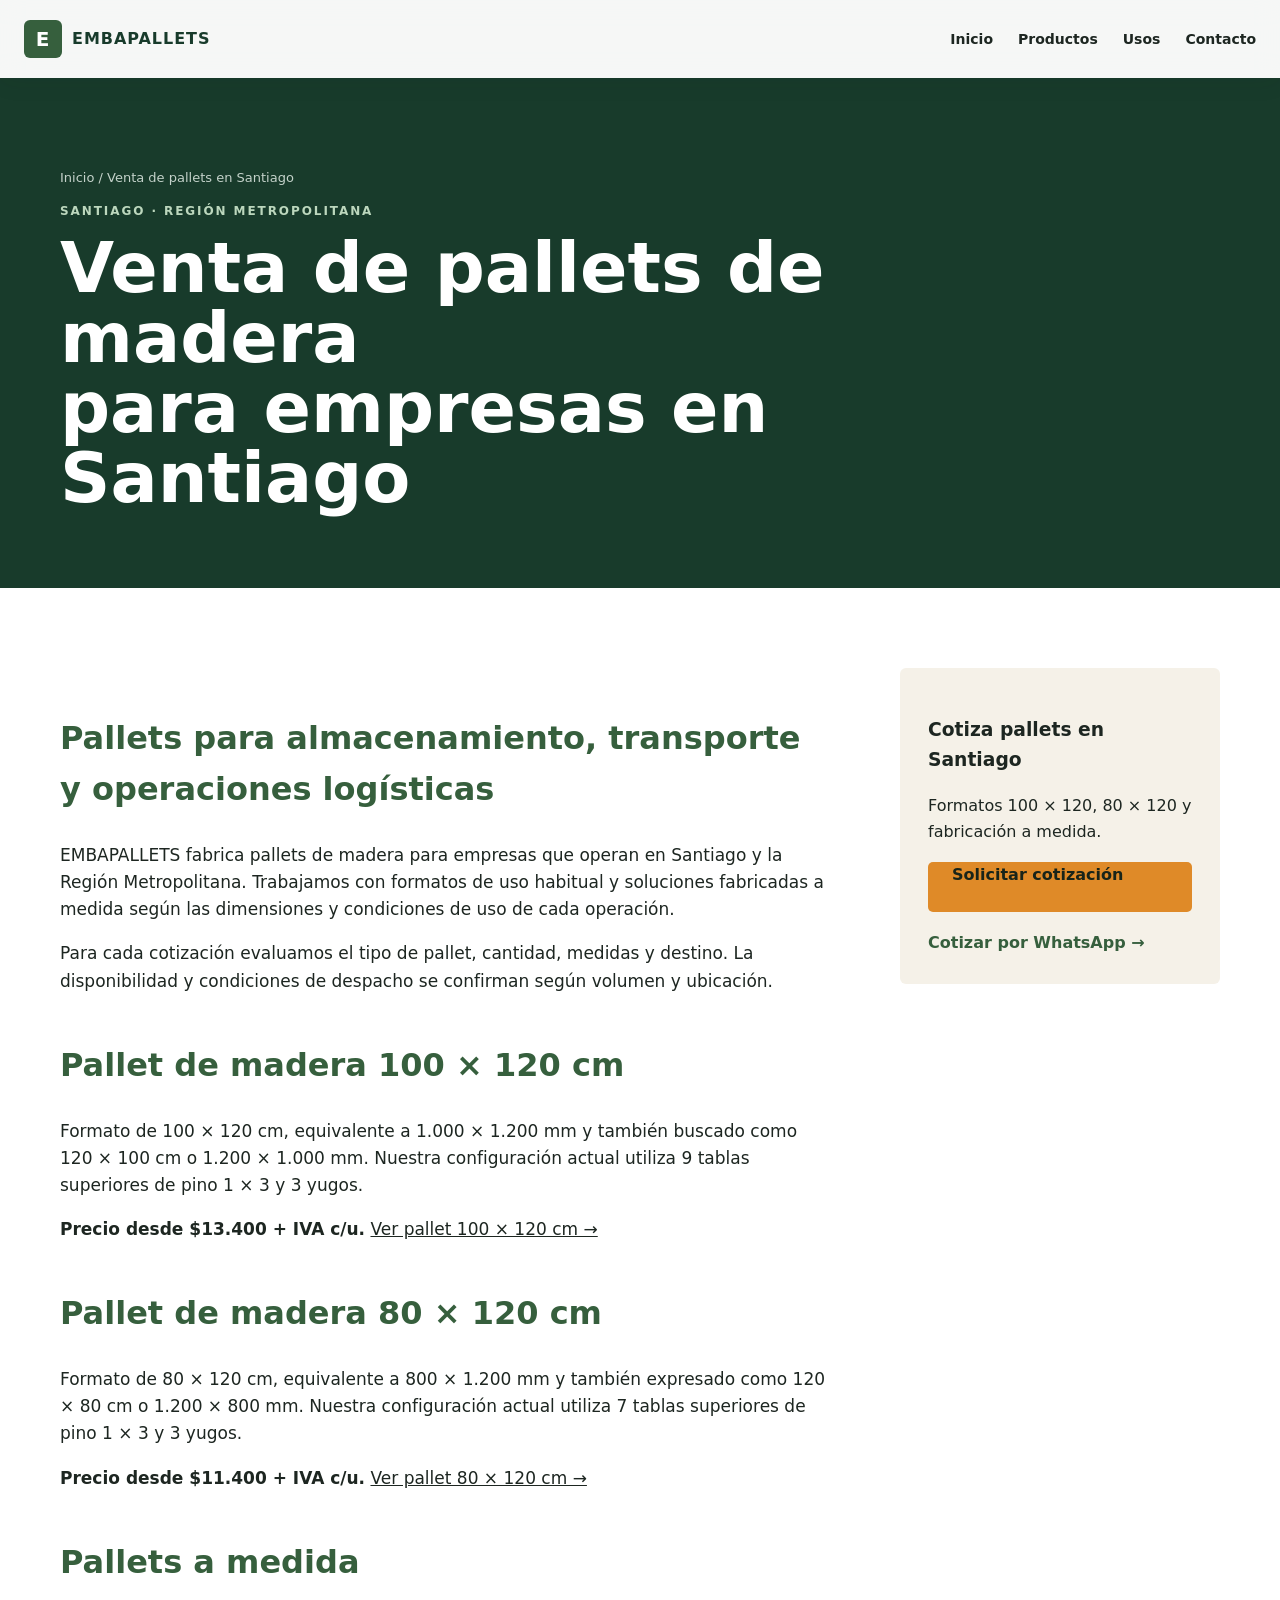
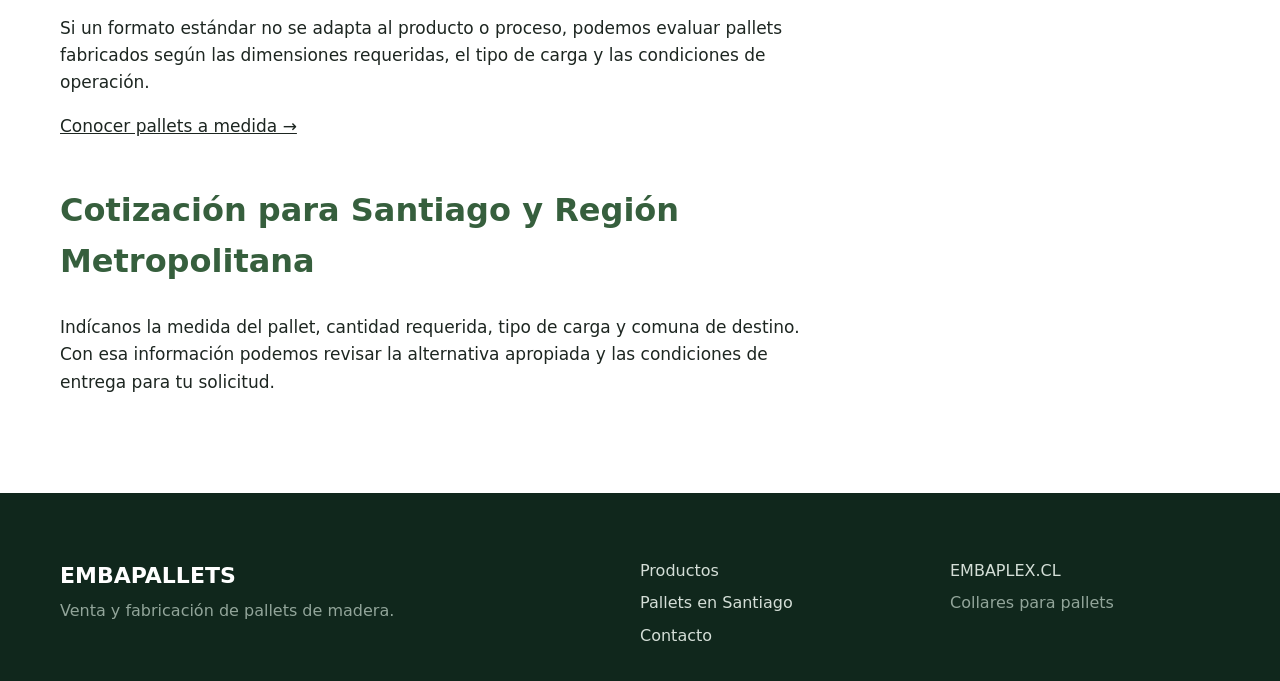
==== venta-pallets-santiago.html @ 3c360624 "SEO: add Santiago pallet sales landing page" ====
<!doctype html>
<html lang="es">
<head>
  <meta charset="utf-8">
  <meta name="viewport" content="width=device-width,initial-scale=1">
  <title>Venta de Pallets en Santiago | Pallets de Madera | EMBAPALLETS</title>
  <link rel="canonical" href="https://embapallets.cl/venta-pallets-santiago.html">
  <meta name="description" content="Cotiza pallets de madera para empresas en Santiago y Región Metropolitana. Formatos 100x120, 80x120 y pallets a medida. Consulta despacho según cantidad y destino.">
  <link rel="stylesheet" href="css/styles.css">
  <script type="application/ld+json">
{
  "@context": "https://schema.org",
  "@type": "Service",
  "name": "Venta y fabricación de pallets de madera en Santiago",
  "serviceType": "Venta y fabricación de pallets de madera para empresas",
  "url": "https://embapallets.cl/venta-pallets-santiago.html",
  "provider": {
    "@type": "Organization",
    "name": "EMBAPALLETS",
    "url": "https://embapallets.cl/"
  },
  "areaServed": {
    "@type": "AdministrativeArea",
    "name": "Región Metropolitana de Santiago, Chile"
  }
}
  </script>
</head>
<body>
  <header class="site-header">
    <a class="brand" href="index.html"><span class="brand-mark">E</span><span>EMBAPALLETS</span></a>
    <nav class="main-nav">
      <a href="index.html">Inicio</a>
      <a href="index.html#productos">Productos</a>
      <a href="index.html#usos">Usos</a>
      <a href="index.html#contacto">Contacto</a>
    </nav>
  </header>

  <main>
    <section class="inner-hero">
      <div class="wrap">
        <p class="breadcrumb">Inicio / Venta de pallets en Santiago</p>
        <p class="eyebrow light">SANTIAGO · REGIÓN METROPOLITANA</p>
        <h1>Venta de pallets de madera<br>para empresas en Santiago</h1>
      </div>
    </section>

    <div class="wrap content-layout">
      <article class="prose">
        <h2>Pallets para almacenamiento, transporte y operaciones logísticas</h2>
        <p>EMBAPALLETS fabrica pallets de madera para empresas que operan en Santiago y la Región Metropolitana. Trabajamos con formatos de uso habitual y soluciones fabricadas a medida según las dimensiones y condiciones de uso de cada operación.</p>
        <p>Para cada cotización evaluamos el tipo de pallet, cantidad, medidas y destino. La disponibilidad y condiciones de despacho se confirman según volumen y ubicación.</p>

        <h2>Pallet de madera 100 × 120 cm</h2>
        <p>Formato de 100 × 120 cm, equivalente a 1.000 × 1.200 mm y también buscado como 120 × 100 cm o 1.200 × 1.000 mm. Nuestra configuración actual utiliza 9 tablas superiores de pino 1 × 3 y 3 yugos.</p>
        <p><strong>Precio desde $13.400 + IVA c/u.</strong> <a href="productos/pallet-estandar-100x120.html">Ver pallet 100 × 120 cm →</a></p>

        <h2>Pallet de madera 80 × 120 cm</h2>
        <p>Formato de 80 × 120 cm, equivalente a 800 × 1.200 mm y también expresado como 120 × 80 cm o 1.200 × 800 mm. Nuestra configuración actual utiliza 7 tablas superiores de pino 1 × 3 y 3 yugos.</p>
        <p><strong>Precio desde $11.400 + IVA c/u.</strong> <a href="productos/pallet-europeo-80x120.html">Ver pallet 80 × 120 cm →</a></p>

        <h2>Pallets a medida</h2>
        <p>Si un formato estándar no se adapta al producto o proceso, podemos evaluar pallets fabricados según las dimensiones requeridas, el tipo de carga y las condiciones de operación.</p>
        <p><a href="productos/pallets-a-medida.html">Conocer pallets a medida →</a></p>

        <h2>Cotización para Santiago y Región Metropolitana</h2>
        <p>Indícanos la medida del pallet, cantidad requerida, tipo de carga y comuna de destino. Con esa información podemos revisar la alternativa apropiada y las condiciones de entrega para tu solicitud.</p>
      </article>

      <aside class="side-card">
        <h3>Cotiza pallets en Santiago</h3>
        <p>Formatos 100 × 120, 80 × 120 y fabricación a medida.</p>
        <a class="button primary" href="index.html#contacto">Solicitar cotización</a>
        <a class="text-link" href="https://wa.me/56942009515?text=Hola%2C%20quiero%20cotizar%20pallets%20para%20Santiago.%20Necesito%20indicar%20medida%2C%20cantidad%20y%20comuna." target="_blank" rel="noopener">Cotizar por WhatsApp →</a>
      </aside>
    </div>
  </main>

  <footer>
    <div class="wrap footer-grid">
      <div><strong>EMBAPALLETS</strong><p>Venta y fabricación de pallets de madera.</p></div>
      <div><a href="index.html#productos">Productos</a><a href="venta-pallets-santiago.html">Pallets en Santiago</a><a href="index.html#contacto">Contacto</a></div>
      <div><a href="https://embaplex.cl/" target="_blank" rel="noopener">EMBAPLEX.CL</a><p>Collares para pallets</p></div>
    </div>
  </footer>
  <script src="js/app.js"></script>
</body>
</html>
---- css/styles.css ----
:root{--green:#365f3d;--green-dark:#183b2b;--green-soft:#e8efe6;--orange:#df8a28;--wood:#b78351;--cream:#f5f1e8;--ink:#1d2621;--muted:#647169;--white:#fff;--shadow:0 20px 55px rgba(24,59,43,.12)}
*{box-sizing:border-box}html{scroll-behavior:smooth;scroll-padding-top:82px}body{margin:0;color:var(--ink);font-family:Inter,ui-sans-serif,system-ui,-apple-system,"Segoe UI",sans-serif;background:#fff;line-height:1.6}a{color:inherit}.wrap{width:min(1160px,calc(100% - 40px));margin:auto}.site-header{height:78px;position:fixed;z-index:50;inset:0 0 auto;display:flex;align-items:center;padding:0 max(24px,calc((100vw - 1280px)/2));gap:28px;background:rgba(255,255,255,.96);box-shadow:0 4px 22px rgba(18,41,29,.08);backdrop-filter:blur(14px)}.brand{display:flex;align-items:center;gap:10px;text-decoration:none;color:var(--green-dark);font-weight:900;letter-spacing:.06em}.brand-mark{display:grid;place-items:center;width:38px;height:38px;border-radius:6px;background:var(--green);color:white;font-size:20px}.main-nav{display:flex;gap:25px}.main-nav a,.header-contact a{text-decoration:none;font-size:14px;font-weight:700}.main-nav a:hover,.header-contact a:hover{color:var(--orange)}.header-contact{margin-left:auto;display:flex;align-items:center;gap:10px;color:var(--green);font-size:13px}.menu-toggle{display:none;border:0;background:none;font-size:25px}.hero{position:relative;min-height:760px;padding-top:78px;display:flex;align-items:center;overflow:hidden;background:var(--green-dark)}.hero-image{position:absolute;inset:78px 0 0;width:100%;height:calc(100% - 78px);object-fit:cover}.hero-overlay{position:absolute;inset:78px 0 0;background:linear-gradient(90deg,rgba(16,42,29,.94) 0%,rgba(16,42,29,.79) 48%,rgba(16,42,29,.22) 100%)}.hero-content{position:relative;color:white;padding-top:55px;padding-bottom:55px}.eyebrow{margin:0 0 12px;color:var(--green);font-size:12px;font-weight:900;letter-spacing:.16em}.eyebrow.light{color:#bcd7bd}.hero h1{max-width:820px;margin:0;font-size:clamp(44px,6.5vw,88px);line-height:.96;letter-spacing:-.045em}.hero h1 span{color:#e6bf72;font-weight:550}.hero-lead{max-width:650px;margin:28px 0 12px;font-size:clamp(18px,2vw,23px);line-height:1.45}.delivery{font-size:17px}.delivery strong{color:#f2c36e}.hero-actions{display:flex;gap:12px;margin:30px 0}.button{display:inline-flex;justify-content:center;align-items:center;min-height:50px;padding:0 24px;border:0;border-radius:5px;text-decoration:none;font-weight:850;cursor:pointer}.button.primary{background:var(--orange);color:#182419}.button.primary:hover{background:#f0a144}.button.secondary{border:1px solid rgba(255,255,255,.65);color:white;background:rgba(255,255,255,.05)}.embaplex-note{max-width:680px;padding:17px 20px;border-left:4px solid var(--orange);background:rgba(255,255,255,.09)}.embaplex-note a{color:#f3ca7c;font-weight:800}.trust-strip{display:grid;grid-template-columns:repeat(4,1fr);background:var(--cream);border-bottom:1px solid #e6dfd1;padding:22px max(24px,calc((100vw - 1160px)/2))}.trust-strip div{padding:2px 26px;border-right:1px solid #ddd4c5}.trust-strip div:last-child{border:0}.trust-strip strong,.trust-strip span{display:block}.trust-strip strong{color:var(--green);font-size:17px}.trust-strip span{font-size:13px;color:var(--muted)}.section{padding:110px 0}.section-heading{max-width:720px;margin-bottom:70px}.section-heading h2,.uses h2,.contact h2{margin:0 0 16px;font-size:clamp(34px,4.5vw,58px);line-height:1.05;letter-spacing:-.035em}.section-heading>p:last-child{color:var(--muted);font-size:18px}.product-row{display:grid;grid-template-columns:1.04fr .96fr;align-items:center;gap:72px;margin:0 0 110px}.product-row.reverse .product-image{order:2}.product-row.reverse .product-copy{order:1}.product-image{position:relative;min-height:430px;overflow:hidden;border-radius:8px;background:var(--green-soft);box-shadow:var(--shadow)}.product-image img{width:100%;height:100%;position:absolute;inset:0;object-fit:cover}.product-copy{position:relative}.product-number{position:absolute;right:0;top:-55px;color:#e5e9e4;font-size:94px;font-weight:900;line-height:1}.product-copy h3{position:relative;margin:0 0 18px;font-size:clamp(30px,3.8vw,48px);line-height:1.08}.product-copy p{color:var(--muted);font-size:17px}.product-copy ul{padding-left:20px;margin:25px 0}.product-copy li{margin:7px 0}.inline-actions{display:flex;align-items:center;gap:20px;margin-top:28px}.text-link{color:var(--green);font-weight:850;text-decoration:none}.mini-button{padding:9px 17px;border:1px solid var(--green);border-radius:4px;color:var(--green);font-weight:800;text-decoration:none}.uses{padding:105px 0;background:var(--green-dark);color:white}.uses-grid{display:grid;grid-template-columns:.8fr 1.2fr;gap:80px}.uses-grid>div:first-child>p:last-child{color:#c6d2cb;font-size:18px}.use-cards{display:grid;grid-template-columns:1fr 1fr;gap:16px}.use-cards article{padding:28px;border:1px solid rgba(255,255,255,.16);background:rgba(255,255,255,.06);border-radius:6px}.use-cards span{color:var(--orange);font-weight:900}.use-cards h3{margin:10px 0 6px}.use-cards p{margin:0;color:#c6d2cb;font-size:14px}.split-heading{max-width:none;display:grid;grid-template-columns:1fr .8fr;align-items:end;gap:60px}.article-grid{display:grid;grid-template-columns:repeat(3,1fr);gap:20px}.article-card{min-height:310px;padding:32px;display:flex;flex-direction:column;border:1px solid #dce3dc;border-radius:6px;text-decoration:none;transition:.2s}.article-card:hover{transform:translateY(-5px);box-shadow:var(--shadow);border-color:transparent}.article-card span{color:var(--orange);font-size:12px;font-weight:900;text-transform:uppercase;letter-spacing:.1em}.article-card h3{font-size:26px;line-height:1.15}.article-card p{color:var(--muted)}.article-card b{margin-top:auto;color:var(--green)}.contact{padding:105px 0;background:#234c36;color:white}.contact-grid{display:grid;grid-template-columns:.75fr 1.25fr;gap:80px}.pending-contact{margin-top:30px;padding:16px;background:rgba(255,255,255,.08);font-size:14px}.contact-form{display:grid;grid-template-columns:1fr 1fr;gap:17px}.contact-form label{font-size:13px;font-weight:800}.contact-form input,.contact-form select,.contact-form textarea{display:block;width:100%;margin-top:7px;border:1px solid rgba(255,255,255,.2);border-radius:4px;background:white;padding:13px;font:inherit;color:var(--ink)}.contact-form .full{grid-column:1/-1}.form-note{margin:0;color:#bfd0c5;font-size:12px}footer{padding:65px 0 25px;background:#10271c;color:#d4ded7}.footer-grid{display:grid;grid-template-columns:2fr 1fr 1fr;gap:40px}.footer-grid strong{font-size:22px;color:white}.footer-grid a{display:block;margin-bottom:7px;text-decoration:none}.footer-grid p{margin:5px 0;color:#92a59a}.copyright{width:min(1160px,calc(100% - 40px));margin:55px auto 0;padding-top:20px;border-top:1px solid rgba(255,255,255,.1);font-size:12px;color:#8fa095}.inner-hero{padding:155px 0 75px;background:var(--green-dark);color:white}.inner-hero h1{max-width:880px;margin:0;font-size:clamp(38px,6vw,70px);line-height:1}.breadcrumb{color:#c4d2ca;font-size:13px}.content-layout{display:grid;grid-template-columns:1fr 320px;gap:70px;padding:80px 0}.prose{font-size:17px}.prose h2{margin-top:45px;color:var(--green);font-size:32px}.prose li{margin:8px 0}.side-card{position:sticky;top:105px;height:max-content;padding:28px;background:var(--cream);border-radius:6px}.side-card a{display:block;margin-top:18px}.spec-table{width:100%;border-collapse:collapse}.spec-table td{padding:13px;border-bottom:1px solid #dfe4df}.spec-table td:first-child{font-weight:800;color:var(--green)}
@media(max-width:900px){.site-header{height:68px;padding:0 20px}.menu-toggle{display:block;margin-left:auto}.main-nav{display:none;position:absolute;top:68px;left:0;right:0;flex-direction:column;padding:20px;background:white;box-shadow:0 12px 22px rgba(0,0,0,.1)}.main-nav.open{display:flex}.header-contact{display:none}.hero{padding-top:68px;min-height:760px}.hero-image,.hero-overlay{inset:68px 0 0;height:calc(100% - 68px)}.hero-overlay{background:linear-gradient(90deg,rgba(16,42,29,.94),rgba(16,42,29,.68))}.trust-strip{grid-template-columns:1fr 1fr}.trust-strip div:nth-child(2){border-right:0}.product-row,.uses-grid,.contact-grid,.content-layout{grid-template-columns:1fr;gap:40px}.product-row.reverse .product-image,.product-row.reverse .product-copy{order:initial}.product-image{min-height:350px}.split-heading{grid-template-columns:1fr;gap:10px}.article-grid{grid-template-columns:1fr}.section{padding:75px 0}.product-row{margin-bottom:75px}.footer-grid{grid-template-columns:1fr 1fr}.side-card{position:static}}
@media(max-width:560px){.wrap{width:min(100% - 28px,1160px)}.brand{font-size:14px}.hero h1{font-size:43px}.hero-actions{flex-direction:column;align-items:stretch}.trust-strip{grid-template-columns:1fr}.trust-strip div{border-right:0;border-bottom:1px solid #ddd4c5;padding:12px}.use-cards,.contact-form{grid-template-columns:1fr}.contact-form .full{grid-column:auto}.product-image{min-height:270px}.footer-grid{grid-template-columns:1fr}}

/* EMBAPLEX: imagen de producto 04 y logo asociado en el hero */
.hero{height:760px;min-height:760px;max-height:760px}
.hero-image{height:682px;max-height:682px}
.embaplex-note{display:flex;align-items:center;gap:16px;padding:12px 20px 12px 12px}
.embaplex-note p{margin:0}
.embaplex-logo{position:relative;display:block;flex:0 0 110px;width:110px;max-width:110px;height:54px;max-height:54px;overflow:hidden;border-radius:4px;background:#fff}
.embaplex-logo img{display:block;width:100%;height:100%;object-fit:contain;object-position:center}
.product-image-collares{height:430px!important;min-height:430px!important;background:#fff}
.product-image-collares img{position:absolute!important;inset:0!important;width:100%!important;height:100%!important;display:block!important;object-fit:contain!important;object-position:center center!important;padding:10px}
@media(max-width:900px){.product-image-collares{height:350px!important;min-height:350px!important}}
@media(max-width:560px){.product-image-collares{height:270px!important;min-height:270px!important}}
.product-image-cad{height:430px!important;min-height:430px!important;background:#fff}
.product-image-cad img{position:absolute!important;inset:0!important;width:100%!important;height:100%!important;display:block!important;object-fit:contain!important;object-position:center center!important;padding:12px}
@media(max-width:900px){.product-image-cad{height:350px!important;min-height:350px!important}}
@media(max-width:560px){.product-image-cad{height:270px!important;min-height:270px!important}}
@media(max-width:900px){.hero{height:auto;min-height:760px;max-height:none}.hero-image{height:calc(100% - 68px);max-height:none}}
@media(max-width:560px){.embaplex-note{align-items:center;gap:10px;padding-right:12px}.embaplex-logo{flex-basis:90px;width:90px;max-width:90px;height:46px;max-height:46px}.embaplex-logo img{width:128px;left:-20px;top:-12px}.embaplex-note p{font-size:13px;line-height:1.4}}
/* Encabezado y precios por volumen */
.brand-name{font-size:16px}
.main-nav{margin-left:auto}
.header-contact{margin-left:0}
.price-item{margin:24px 0 0;border:1px solid #cbd8cc;border-radius:6px;background:#f8faf7;overflow:hidden}
.price-item summary{position:relative;display:flex;align-items:center;justify-content:space-between;gap:18px;padding:15px 18px;color:var(--green-dark);font-size:15px;font-weight:850;cursor:pointer;list-style:none}
.price-item summary::-webkit-details-marker{display:none}
.price-symbol{position:relative;flex:0 0 22px;width:22px;height:22px}
.price-symbol::before,.price-symbol::after{content:"";position:absolute;left:4px;right:4px;top:10px;height:2px;border-radius:2px;background:var(--green)}
.price-symbol::after{transform:rotate(90deg);transition:transform .2s ease}
.price-item[open] .price-symbol::after{transform:rotate(0)}
.contact-phone-links{display:grid;gap:12px;margin-top:30px}.contact-phone-links a{display:flex;align-items:center;gap:13px;width:max-content;max-width:100%;color:#fff;font-size:17px;font-weight:800;text-decoration:none}.contact-phone-links a:hover{color:#f2c36e}.contact-phone-links svg{width:27px;height:27px;flex:0 0 27px;fill:currentColor}
.floating-whatsapp{position:fixed;right:24px;bottom:24px;z-index:90;display:grid;place-items:center;width:60px;height:60px;border:3px solid #fff;border-radius:50%;background:#25d366;color:#fff;box-shadow:0 8px 24px rgba(0,0,0,.28);transition:transform .2s ease,box-shadow .2s ease}.floating-whatsapp:hover{transform:translateY(-3px) scale(1.04);box-shadow:0 11px 28px rgba(0,0,0,.34)}.floating-whatsapp:focus-visible{outline:3px solid #f2c36e;outline-offset:3px}.floating-whatsapp svg{width:34px;height:34px;fill:currentColor}@media(max-width:560px){.floating-whatsapp{right:15px;bottom:15px;width:54px;height:54px}.floating-whatsapp svg{width:30px;height:30px}}
.price-item[open] summary{border-bottom:1px solid #dce5dc;background:#edf3eb}
.price-detail{padding:10px 18px 14px}
.price-detail>div{display:flex;justify-content:space-between;gap:20px;padding:9px 0;border-bottom:1px solid #e0e7df;font-size:14px}
.price-detail>div:last-of-type{border-bottom:0}
.price-detail strong{color:var(--green);text-align:right}
.price-detail small{display:block;margin-top:9px;color:var(--muted);line-height:1.4}
.optional-item{margin-top:10px;background:#fff}
.optional-detail{padding:7px 18px 15px}
.optional-detail ul{display:grid;grid-template-columns:1fr 1fr;gap:5px 28px;margin:7px 0 10px;padding-left:20px}
.optional-detail li{margin:0;color:var(--ink);font-size:14px}
.optional-detail small{display:block;color:var(--muted);line-height:1.4}
@media(max-width:900px){.menu-toggle{margin-left:auto}.main-nav{margin-left:0}}
@media(max-width:560px){.brand-name{font-size:14px}.price-detail>div{align-items:flex-start;flex-direction:column;gap:1px}.price-detail strong{text-align:left}.optional-detail ul{grid-template-columns:1fr}}


/* Hero fotográfico — septiembre 2026 */
.hero{
  height:auto;
  min-height:760px;
  max-height:none;
  padding-top:78px;
  background:
    radial-gradient(circle at 18% 15%,rgba(94,145,101,.22),transparent 34%),
    var(--green-dark);
}
.hero-layout{
  position:relative;
  display:grid;
  grid-template-columns:minmax(0,1.03fr) minmax(420px,.97fr);
  align-items:center;
  gap:clamp(34px,5vw,76px);
  padding-top:54px;
  padding-bottom:54px;
}
.hero-content{position:relative;color:white;padding:0}
.hero-visual{
  height:590px;
  display:grid;
  grid-template-columns:1.22fr .78fr;
  grid-template-rows:1fr 1fr;
  gap:12px;
  padding:10px;
  border:1px solid rgba(255,255,255,.16);
  border-radius:18px;
  background:rgba(255,255,255,.07);
  box-shadow:0 34px 80px rgba(0,0,0,.3);
}
.hero-photo{
  position:relative;
  min-width:0;
  min-height:0;
  margin:0;
  overflow:hidden;
  border-radius:10px;
  background:#d6c19f;
}
.hero-photo::after{
  content:"";
  position:absolute;
  inset:0;
  box-shadow:inset 0 0 0 1px rgba(255,255,255,.12);
  pointer-events:none;
}
.hero-photo-main{grid-row:1 / 3}
.hero-photo img{display:block;width:100%;height:100%;object-fit:cover}
.hero-photo-main img{object-position:46% center}
.hero-photo:nth-child(2) img{object-position:50% 47%}
.hero-photo:nth-child(3) img{object-position:52% 48%}

@media(max-width:900px){
  .hero{padding-top:68px;min-height:auto}
  .hero-layout{grid-template-columns:1fr;gap:34px;padding-top:50px;padding-bottom:40px}
  .hero-visual{height:450px;grid-template-columns:1.15fr .85fr}
}
@media(max-width:560px){
  .hero-layout{padding-top:38px;padding-bottom:28px}
  .hero-visual{
    width:calc(100% + 14px);
    height:340px;
    margin-left:-7px;
    grid-template-columns:1fr 1fr 1fr;
    grid-template-rows:1fr;
    gap:6px;
    padding:6px;
    border-radius:12px;
  }
  .hero-photo-main{grid-row:auto}
  .hero-photo{border-radius:7px}
  .hero-photo img,.hero-photo-main img{object-position:center}
}


/* Hero 3D interactivo — septiembre 2026 */
.hero-3d{height:auto;min-height:590px;display:grid;grid-template-columns:1fr 1fr;grid-template-rows:auto 1fr auto;gap:12px;padding:16px;border:1px solid rgba(255,255,255,.16);border-radius:18px;background:rgba(255,255,255,.07);box-shadow:0 34px 80px rgba(0,0,0,.3)}
.viewer-heading{grid-column:1/-1;display:flex;justify-content:space-between;align-items:end;gap:20px;padding:2px 4px 4px;color:#fff}.viewer-heading strong{font-size:18px}.viewer-heading span{font-size:12px;color:#bfd0c5}
.pallet-viewer-card{position:relative;display:flex;flex-direction:column;min-width:0;overflow:hidden;border:1px solid rgba(255,255,255,.12);border-radius:12px;background:linear-gradient(180deg,rgba(255,255,255,.08),rgba(0,0,0,.08))}
.viewer-label{display:flex;justify-content:space-between;gap:8px;align-items:center;padding:12px 13px 0;color:white}.viewer-label span{font-size:10px;font-weight:900;letter-spacing:.1em;color:#e6bf72}.viewer-label strong{font-size:14px}
.pallet-canvas{height:390px;min-height:300px;cursor:grab;touch-action:none}.pallet-canvas:active{cursor:grabbing}.pallet-canvas canvas{display:block;width:100%;height:100%}
.viewer-spec{padding:0 12px 12px;color:#c9d6ce;font-size:11px;text-align:center}
.hero-down{grid-column:1/-1;display:flex;justify-content:center;align-items:center;gap:12px;color:#fff;text-decoration:none}.hero-down small{font-size:12px;color:#d4ded7}.hero-down span{position:relative;width:26px;height:26px}.hero-down span::before,.hero-down span::after{content:"";position:absolute;left:5px;width:15px;height:15px;border-right:3px solid #e6bf72;border-bottom:3px solid #e6bf72;transform:rotate(45deg);animation:heroDown 1.5s infinite}.hero-down span::after{top:8px;animation-delay:.2s}@keyframes heroDown{0%,100%{opacity:.25;transform:translateY(-3px) rotate(45deg)}50%{opacity:1;transform:translateY(4px) rotate(45deg)}}
@media(max-width:900px){.hero-3d{min-height:560px}.pallet-canvas{height:360px}}
@media(max-width:560px){.hero-3d{grid-template-columns:1fr;grid-template-rows:auto auto auto auto;padding:10px}.viewer-heading{grid-column:auto;align-items:flex-start;flex-direction:column;gap:2px}.pallet-canvas{height:300px;min-height:260px}.hero-down{grid-column:auto;padding:4px 0 2px}.viewer-label strong{font-size:13px}}

/* Hero ancho con producto real — septiembre 2026 */
.hero-layout-wide{width:calc(100% - 32px);max-width:1900px;grid-template-columns:minmax(360px,.82fr) minmax(650px,1.38fr) minmax(300px,.72fr);gap:22px;align-items:stretch}
.hero-layout-wide .hero-content{align-self:center}
.hero-layout-wide .hero-3d{min-width:0}
.hero-real-product{display:flex;flex-direction:column;min-width:0;padding:16px;border:1px solid rgba(255,255,255,.16);border-radius:18px;background:rgba(255,255,255,.09);box-shadow:0 34px 80px rgba(0,0,0,.24);color:#fff}
.real-product-title{display:flex;flex-direction:column;gap:3px;margin-bottom:12px}.real-product-title span{font-size:10px;font-weight:900;letter-spacing:.12em;color:#e6bf72}.real-product-title strong{font-size:20px}
.real-product-photo{margin:0;overflow:hidden;border-radius:12px;background:#e8e2d6;aspect-ratio:4/3}.real-product-photo img{display:block;width:100%;height:100%;object-fit:cover}
.real-product-price{margin-top:15px;padding:17px;border-radius:12px;background:#fff;color:var(--green-dark)}.real-product-price>span{display:block;font-size:12px;font-weight:800;text-transform:uppercase;letter-spacing:.06em}.real-product-price>strong{display:block;margin:3px 0;font-size:34px;line-height:1}.real-product-price>strong small{font-size:17px}.real-product-price p{margin:7px 0 15px;font-size:12px;color:var(--muted)}.real-product-price .button{display:block;text-align:center;padding:12px 10px;font-size:13px}
@media(max-width:1050px){.hero-layout-wide{grid-template-columns:minmax(280px,.8fr) minmax(540px,1.35fr)}.hero-real-product{grid-column:1/-1;display:grid;grid-template-columns:1fr 1fr;gap:18px}.real-product-title{grid-column:1/-1}.real-product-photo{aspect-ratio:16/8}.real-product-price{margin-top:0}}
@media(max-width:900px){.hero-layout-wide{width:min(100% - 40px,1160px);grid-template-columns:1fr}.hero-real-product{grid-column:auto;grid-template-columns:1fr 1fr}}
@media(max-width:560px){.hero-layout-wide{width:min(100% - 28px,1160px)}.hero-real-product{display:flex}.real-product-photo{aspect-ratio:4/3}}

/* Ajuste hero: 3D vertical + galería real — septiembre 2026 */
.hero-layout-wide{grid-template-columns:minmax(300px,.72fr) minmax(480px,1fr) minmax(320px,.72fr)}
.hero-layout-wide .hero-content h1{font-size:clamp(48px,4.2vw,72px);line-height:.98}
.hero-layout-wide .hero-content .hero-lead{font-size:17px;line-height:1.5}
.hero-layout-wide .hero-content{max-width:520px}
.hero-layout-wide .hero-3d{grid-template-columns:1fr;grid-template-rows:auto auto auto auto;min-height:0}
.hero-layout-wide .viewer-heading,.hero-layout-wide .hero-down{grid-column:1}
.hero-layout-wide .pallet-canvas{height:245px;min-height:220px}
.hero-layout-wide .pallet-viewer-card{min-height:305px}
.real-product-gallery{display:grid;grid-template-columns:1fr;gap:12px}
.real-product-gallery .real-product-photo{aspect-ratio:16/9}
.hero-real-product{justify-content:flex-start}
@media(max-width:1050px){.hero-layout-wide{grid-template-columns:1fr}.hero-layout-wide .hero-content{max-width:none}.hero-real-product{grid-column:auto;display:flex}.real-product-gallery{grid-template-columns:1fr 1fr}}
@media(max-width:560px){.hero-layout-wide .hero-content h1{font-size:42px}.real-product-gallery{grid-template-columns:1fr}.hero-layout-wide .pallet-canvas{height:270px}}

/* Corrección definitiva: visores 3D apilados verticalmente */
.hero-layout-wide .hero-3d{display:flex;flex-direction:column;gap:12px}
.hero-layout-wide .viewer-heading{display:flex;flex:0 0 auto}
.hero-layout-wide .pallet-viewer-card{display:flex;flex-direction:column;flex:0 0 auto;width:100%;min-height:0}
.hero-layout-wide .pallet-canvas{width:100%;height:300px;min-height:300px}
.hero-layout-wide .hero-down{display:flex;flex:0 0 auto}
.hero-layout-wide .real-product-gallery{display:block}
.hero-layout-wide .real-product-gallery .real-product-photo{width:100%;aspect-ratio:4/3}
@media(max-width:1050px){.hero-layout-wide .hero-3d{display:flex;flex-direction:column}.hero-layout-wide .pallet-canvas{height:300px;min-height:300px}}

/* Refinamiento de proporciones del hero */
.hero-layout-wide{grid-template-columns:minmax(330px,.82fr) minmax(430px,.82fr) minmax(340px,.76fr);gap:18px}
.hero-layout-wide .hero-content h1{font-size:clamp(44px,3.5vw,64px)}
.hero-layout-wide .hero-content .eyebrow{font-size:10px}
.hero-layout-wide .hero-content .hero-lead{font-size:15px}
.hero-layout-wide .viewer-heading strong{font-size:16px}
.hero-layout-wide .viewer-heading span{font-size:11px}
.hero-layout-wide .viewer-label span{font-size:11px}
.hero-layout-wide .viewer-label strong{font-size:15px}
.hero-layout-wide .viewer-spec{font-size:12px}
.hero-layout-wide .pallet-canvas{height:265px;min-height:265px}
.hero-layout-wide .real-product-photo{height:285px;aspect-ratio:auto;overflow:hidden}
.hero-layout-wide .real-product-photo img{width:100%;height:100%;object-fit:cover;object-position:center top}
.hero-layout-wide .real-product-price{margin-top:12px}
@media(min-width:1051px){.hero-layout-wide .hero-real-product{max-width:none}.hero-layout-wide .real-product-gallery{height:285px;overflow:hidden}}

/* Hero: centro más angosto y dos productos reales */
.hero-layout-wide{grid-template-columns:minmax(350px,.9fr) minmax(380px,.68fr) minmax(380px,.86fr);gap:18px}
.hero-layout-wide .pallet-canvas{height:245px;min-height:245px}
.hero-layout-wide .real-product-gallery{display:flex;height:auto;overflow:visible;flex-direction:column;gap:14px}
.real-product-item{display:grid;grid-template-columns:minmax(0,1.12fr) minmax(145px,.88fr);gap:10px;align-items:stretch}
.hero-layout-wide .real-product-item .real-product-photo{height:220px;aspect-ratio:auto}
.hero-layout-wide .real-product-item .real-product-price{margin-top:0;padding:14px;display:flex;flex-direction:column;justify-content:center}
.hero-layout-wide .real-product-item .real-product-price>strong{font-size:27px}
.hero-layout-wide .real-product-item .real-product-price .button{margin-top:auto}
@media(max-width:1200px) and (min-width:1051px){.hero-layout-wide{grid-template-columns:minmax(320px,.85fr) minmax(360px,.7fr) minmax(330px,.8fr)}.real-product-item{grid-template-columns:1fr}.hero-layout-wide .real-product-item .real-product-photo{height:180px}}
@media(max-width:1050px){.real-product-item{grid-template-columns:1fr 1fr}.hero-layout-wide .real-product-item .real-product-photo{height:230px}}
@media(max-width:560px){.real-product-item{grid-template-columns:1fr}.hero-layout-wide .real-product-item .real-product-photo{height:230px}}

/* Hero desktop compacto: visible completo sin scroll */
@media(min-width:1051px){
  .hero{min-height:calc(100vh - 78px);padding-top:78px}
  .hero-layout-wide{width:calc(100% - 28px);max-width:1900px;grid-template-columns:minmax(350px,.96fr) minmax(340px,.58fr) minmax(410px,.94fr);gap:16px;padding-top:22px;padding-bottom:22px;align-items:center}
  .hero-layout-wide .hero-content h1{font-size:clamp(42px,3.25vw,60px)}
  .hero-layout-wide .hero-content .hero-lead{margin:14px 0;font-size:14px;line-height:1.4}
  .hero-layout-wide .delivery{margin:12px 0}
  .hero-layout-wide .hero-actions{margin-top:16px}
  .hero-layout-wide .embaplex-note{margin-top:14px}
  .hero-layout-wide .hero-3d{gap:8px;padding:11px}
  .hero-layout-wide .viewer-heading{padding:0 3px}
  .hero-layout-wide .pallet-canvas{height:205px;min-height:205px}
  .hero-layout-wide .viewer-label{padding:8px 10px 0}
  .hero-layout-wide .viewer-spec{padding:0 10px 7px}
  .hero-layout-wide .hero-down{display:none}
  .hero-real-product{padding:11px}
  .real-product-title{margin-bottom:8px}
  .hero-layout-wide .real-product-gallery{gap:9px}
  .real-product-item{grid-template-columns:minmax(0,1.2fr) minmax(135px,.8fr);gap:8px}
  .hero-layout-wide .real-product-item .real-product-photo{height:185px}
  .hero-layout-wide .real-product-item .real-product-price{padding:11px}
  .hero-layout-wide .real-product-item .real-product-price>strong{font-size:24px}
  .hero-layout-wide .real-product-item .real-product-price p{margin:5px 0 8px}
  .hero-layout-wide .real-product-item .real-product-price .button{padding:9px 7px;font-size:11px}
}

/* Corrección layout desktop: contenido arriba y centro realmente más angosto */
@media(min-width:1051px){
  .hero-layout-wide{
    grid-template-columns:minmax(390px,1.08fr) minmax(300px,.48fr) minmax(430px,1fr) !important;
    align-items:start !important;
    padding-top:28px !important;
  }
  .hero-layout-wide .hero-content{
    align-self:start !important;
    padding-top:58px;
    max-width:560px;
  }
  .hero-layout-wide .hero-3d{width:100%;max-width:560px;justify-self:center}
  .hero-layout-wide .pallet-canvas{height:200px;min-height:200px}
  .hero-layout-wide .hero-real-product{align-self:start}
}

/* Alinear las tres columnas por su borde superior */
@media(min-width:1051px){
  .hero-layout-wide{align-items:start !important}
  .hero-layout-wide .hero-content,
  .hero-layout-wide .hero-3d,
  .hero-layout-wide .hero-real-product{
    align-self:start !important;
    margin-top:0 !important;
  }
  .hero-layout-wide .hero-content{padding-top:0 !important}
}

/* Composición armónica desktop: tres módulos alineados visualmente */
@media(min-width:1051px){
  .hero-layout-wide{
    grid-template-columns:minmax(360px,.92fr) minmax(300px,.56fr) minmax(430px,1fr) !important;
    gap:18px !important;
    align-items:start !important;
    padding-top:42px !important;
  }
  .hero-layout-wide .hero-content,
  .hero-layout-wide .hero-3d,
  .hero-layout-wide .hero-real-product{
    align-self:start !important;
    margin-top:0 !important;
  }
  .hero-layout-wide .hero-content{
    padding-top:0 !important;
    display:flex;
    flex-direction:column;
    justify-content:flex-start;
  }
  .hero-layout-wide .hero-content .eyebrow{margin-top:0 !important;margin-bottom:14px}
  .hero-layout-wide .hero-content h1{margin-top:0 !important}
  .hero-layout-wide .hero-3d{max-width:520px}
  .hero-layout-wide .hero-real-product{margin-top:0 !important}
  .hero-layout-wide .viewer-heading,
  .hero-layout-wide .real-product-title{min-height:42px}
}

/* Diseño objetivo hero vFinal: referencia visual aprobada */
@media(min-width:1051px){
  .hero{min-height:auto !important;padding-top:78px !important}
  .hero-layout-wide{
    width:calc(100% - 48px) !important;
    max-width:1680px !important;
    margin:0 auto !important;
    grid-template-columns:minmax(390px,.92fr) minmax(400px,.96fr) minmax(470px,1.08fr) !important;
    gap:22px !important;
    align-items:start !important;
    padding:48px 0 38px !important;
  }
  .hero-layout-wide .hero-content{padding:18px 0 0 !important;max-width:520px !important}
  .hero-layout-wide .hero-content .eyebrow{margin:0 0 18px !important;font-size:11px !important;letter-spacing:.14em}
  .hero-layout-wide .hero-content h1{font-size:clamp(48px,3.75vw,68px) !important;line-height:.98 !important;letter-spacing:-.035em;margin:0 !important}
  .hero-layout-wide .hero-content .hero-lead{font-size:17px !important;line-height:1.5 !important;margin:22px 0 14px !important;max-width:500px}
  .hero-layout-wide .delivery{font-size:15px !important;margin:16px 0 !important}
  .hero-layout-wide .hero-actions{margin-top:22px !important}
  .hero-layout-wide .hero-actions .button{padding:14px 20px !important}
  .hero-layout-wide .embaplex-note{margin-top:24px !important;max-width:500px}
  .hero-layout-wide .hero-3d{width:100% !important;max-width:none !important;padding:14px !important;gap:10px !important;border-radius:18px}
  .hero-layout-wide .viewer-heading{min-height:38px !important;padding:0 2px 6px !important}
  .hero-layout-wide .viewer-heading strong{font-size:17px !important}
  .hero-layout-wide .viewer-heading span{font-size:11px !important;max-width:180px}
  .hero-layout-wide .pallet-viewer-card{border-radius:13px}
  .hero-layout-wide .viewer-label{padding:10px 12px 0 !important}
  .hero-layout-wide .viewer-label span{font-size:11px !important}
  .hero-layout-wide .viewer-label strong{font-size:16px !important}
  .hero-layout-wide .pallet-canvas{height:245px !important;min-height:245px !important}
  .hero-layout-wide .viewer-spec{font-size:13px !important;padding:0 12px 9px !important}
  .hero-layout-wide .hero-real-product{padding:14px !important;border-radius:18px}
  .hero-layout-wide .real-product-title{min-height:54px !important;margin:0 0 8px !important}
  .hero-layout-wide .real-product-title span{font-size:10px !important}
  .hero-layout-wide .real-product-title strong{font-size:22px !important;margin-top:4px}
  .hero-layout-wide .real-product-gallery{gap:12px !important}
  .hero-layout-wide .real-product-item{grid-template-columns:minmax(0,1.18fr) minmax(165px,.82fr) !important;gap:12px !important}
  .hero-layout-wide .real-product-item .real-product-photo{height:230px !important;border-radius:12px}
  .hero-layout-wide .real-product-item .real-product-price{padding:16px !important;border-radius:12px}
  .hero-layout-wide .real-product-item .real-product-price>span{font-size:11px !important}
  .hero-layout-wide .real-product-item .real-product-price>strong{font-size:29px !important;margin:8px 0 !important}
  .hero-layout-wide .real-product-item .real-product-price p{font-size:11px !important;margin:0 0 14px !important}
  .hero-layout-wide .real-product-item .real-product-price .button{padding:12px 8px !important;font-size:12px !important}
  .trust-strip{position:relative;z-index:3}
}
@media(min-width:1051px) and (max-height:850px){
  .hero-layout-wide{padding-top:28px !important;padding-bottom:24px !important}
  .hero-layout-wide .hero-content{padding-top:6px !important}
  .hero-layout-wide .hero-content h1{font-size:clamp(44px,3.4vw,60px) !important}
  .hero-layout-wide .hero-content .hero-lead{font-size:15px !important;margin:16px 0 10px !important}
  .hero-layout-wide .embaplex-note{margin-top:16px !important}
  .hero-layout-wide .pallet-canvas{height:205px !important;min-height:205px !important}
  .hero-layout-wide .real-product-item .real-product-photo{height:190px !important}
  .hero-layout-wide .real-product-title{min-height:44px !important}
}

/* Productos reales: dos filas alineadas al 3D y fotos completas */
@media(min-width:1051px){
  .hero-layout-wide .hero-real-product{display:flex !important;flex-direction:column !important}
  .hero-layout-wide .real-product-gallery{display:grid !important;grid-template-rows:1fr 1fr !important;gap:14px !important;flex:1}
  .hero-layout-wide .real-product-item{display:grid !important;grid-template-columns:minmax(0,1.45fr) minmax(155px,.55fr) !important;gap:10px !important;min-height:0}
  .hero-layout-wide .real-product-item .real-product-photo{
    height:100% !important;min-height:0 !important;
    background:#efe8dc !important;
    display:flex !important;align-items:center !important;justify-content:center !important;
  }
  .hero-layout-wide .real-product-item .real-product-photo img{
    width:100% !important;height:100% !important;
    object-fit:contain !important;object-position:center center !important;
  }
  .hero-layout-wide .real-product-item .real-product-price{height:100% !important}
}

/* Títulos de productos reales */
@media(min-width:1051px){
  .hero-layout-wide .real-product-item{grid-template-rows:auto 1fr !important}
  .hero-layout-wide .real-product-name{grid-column:1/-1;margin:0 0 2px;padding:0 2px;color:#fff;font-size:18px;line-height:1.15;font-weight:800}
  .hero-layout-wide .real-product-photo{grid-column:1;grid-row:2}
  .hero-layout-wide .real-product-price{grid-column:2;grid-row:2}
  .hero-layout-wide .real-product-title{min-height:auto !important;margin-bottom:7px !important}
}

/* Columna producto real como referencia: imagen grande + precio alineado */
@media(min-width:1051px){
  .hero-layout-wide .hero-real-product{padding:14px !important}
  .hero-layout-wide .real-product-gallery{display:grid !important;grid-template-rows:1fr 1fr !important;gap:12px !important}
  .hero-layout-wide .real-product-item{
    display:grid !important;
    grid-template-columns:minmax(0,1.35fr) minmax(170px,.65fr) !important;


    

grid-template-rows:auto minmax(0,1fr) !important;
    column-gap:10px !important;row-gap:7px !important;
  }
  .hero-layout-wide .real-product-name{
    grid-column:1/-1 !important;grid-row:1 !important;
    margin:0 !important;padding:0 2px !important;
    font-size:20px !important;line-height:1.1 !important;
  }
  .hero-layout-wide .real-product-item .real-product-photo{
    grid-column:1 !important;grid-row:2 !important;
    width:100% !important;height:205px !important;
    min-height:205px !important;margin:0 !important;
    display:block !important;overflow:hidden !important;
  }
  .hero-layout-wide .real-product-item .real-product-photo img{
    display:block !important;width:100% !important;height:100% !important;
    object-fit:cover !important;object-position:center center !important;
  }
  .hero-layout-wide .real-product-item .real-product-price{
    grid-column:2 !important;grid-row:2 !important;
    width:100% !important;height:205px !important;
    box-sizing:border-box !important;margin:0 !important;
  }
}

/* Ajuste final según referencia aprobada: separar segundo producto real */
@media(min-width:1051px){
  .hero-layout-wide .real-product-gallery{
    display:flex !important;
    flex-direction:column !important;
    gap:0 !important;
  }
  .hero-layout-wide .real-product-item{
    flex:0 0 auto !important;
  }
  .hero-layout-wide .real-product-item + .real-product-item{
    margin-top:52px !important;
  }
  .hero-layout-wide .real-product-item .real-product-photo,
  .hero-layout-wide .real-product-item .real-product-price{
    height:205px !important;
  }
}
@media(min-width:1051px) and (max-height:850px){
  .hero-layout-wide .real-product-item + .real-product-item{
    margin-top:38px !important;
  }
  .hero-layout-wide .real-product-item .real-product-photo,
  .hero-layout-wide .real-product-item .real-product-price{
    height:185px !important;
  }
}

/* Matriz 2x2: 3D y producto real comparten filas y quedan siempre alineados */
@media(min-width:1051px){
  .hero-layout-wide{
    grid-template-columns:minmax(380px,.82fr) minmax(780px,1.78fr) !important;
    gap:22px !important;
    align-items:start !important;
  }
  .hero-layout-wide .hero-content{grid-column:1 !important}
  .hero-product-matrix{
    grid-column:2 !important;
    display:grid !important;
    grid-template-columns:minmax(350px,.82fr) minmax(470px,1.18fr) !important;
    grid-template-rows:auto 1fr 1fr !important;
    gap:10px 12px !important;
    padding:14px !important;
    border:1px solid rgba(255,255,255,.22);
    border-radius:18px;
    background:rgba(255,255,255,.055);
    box-sizing:border-box;
    min-width:0;
  }
  .matrix-heading{min-height:40px;display:flex;align-items:flex-start;box-sizing:border-box}
  .matrix-heading-3d{justify-content:space-between;gap:12px}
  .matrix-heading-3d strong{font-size:17px;line-height:1.15}
  .matrix-heading-3d span{font-size:11px;line-height:1.25;text-align:right;opacity:.82;max-width:175px}
  .matrix-heading-real{align-items:center}
  .matrix-heading-real span{font-size:11px;font-weight:800;letter-spacing:.1em;color:#f3b43b}
  .matrix-cell{min-width:0;margin:0 !important;height:248px !important;box-sizing:border-box}
  .matrix-3d{display:flex !important;flex-direction:column !important;overflow:hidden}
  .matrix-3d .viewer-label{padding:10px 12px 0 !important}
  .matrix-3d .pallet-canvas{height:auto !important;min-height:0 !important;flex:1 !important}
  .matrix-3d .viewer-spec{padding:0 12px 9px !important}
  .matrix-real{
    display:flex !important;
    flex-direction:column !important;
    padding:10px !important;
    border:1px solid rgba(255,255,255,.18);
    border-radius:13px;
    background:rgba(255,255,255,.035);
    overflow:hidden;
  }
  .matrix-real .real-product-name{
    margin:0 0 8px !important;padding:0 !important;
    font-size:18px !important;line-height:1.1 !important;color:#fff
  }
  .matrix-real .real-product-body{
    display:grid !important;
    grid-template-columns:minmax(0,1.35fr) minmax(160px,.65fr) !important;
    gap:10px !important;flex:1 !important;min-height:0
  }
  .matrix-real .real-product-photo{
    width:100% !important;height:100% !important;min-height:0 !important;
    margin:0 !important;overflow:hidden !important;border-radius:10px
  }
  .matrix-real .real-product-photo img{
    width:100% !important;height:100% !important;display:block !important;
    object-fit:cover !important;object-position:center !important
  }
  .matrix-real .real-product-price{
    width:100% !important;height:100% !important;margin:0 !important;
    padding:13px !important;box-sizing:border-box !important;border-radius:10px !important
  }
  .matrix-real .real-product-price>strong{font-size:27px !important;margin:7px 0 !important}
  .matrix-real .real-product-price .button{padding:11px 7px !important;font-size:11px !important}
}
@media(min-width:1051px) and (max-height:850px){
  .hero-product-matrix{grid-template-rows:auto 1fr 1fr !important}
  .matrix-cell{height:215px !important}
  .hero-layout-wide{padding-top:28px !important;padding-bottom:24px !important}
}
@media(max-width:1050px){
  .hero-product-matrix{display:grid;gap:14px}
  .matrix-heading-real{display:none}
  .matrix-heading-3d{display:flex;justify-content:space-between;gap:12px}
  .matrix-real{padding:12px;border:1px solid rgba(255,255,255,.16);border-radius:14px;background:rgba(255,255,255,.04)}
  .real-product-body{display:grid;grid-template-columns:1fr;gap:10px}
  .real-product-photo img{width:100%;height:auto;display:block}
}

/* Ajuste final web: matriz completa visible y alineada con columna izquierda */
@media(min-width:1051px){
  .hero-layout-wide{
    align-items:start !important;
    padding-top:28px !important;
  }
  .hero-layout-wide .hero-content,
  .hero-layout-wide .hero-product-matrix{
    margin-top:0 !important;
    align-self:start !important;
  }
  .hero-product-matrix{
    grid-template-columns:minmax(330px,.78fr) minmax(540px,1.22fr) !important;
    grid-template-rows:42px 238px 238px !important;
    align-content:start !important;
  }
  .matrix-cell{height:238px !important;min-height:238px !important}
  .matrix-real{overflow:hidden !important}
  .matrix-real .real-product-body{
    grid-template-columns:minmax(0,1.55fr) minmax(170px,.55fr) !important;
    min-height:0 !important;
  }
  .matrix-real .real-product-photo{
    width:100% !important;height:100% !important;min-height:0 !important;
    overflow:hidden !important;background:#eee5d6 !important;
  }
  .matrix-real .real-product-photo img{
    width:100% !important;height:100% !important;
    object-fit:contain !important;
    object-position:center center !important;
    display:block !important;
  }
  .matrix-real .real-product-price{
    height:100% !important;min-height:0 !important;
    display:flex !important;flex-direction:column !important;
    justify-content:center !important;
  }
  .matrix-real .real-product-price .button{margin-top:auto !important}
}
@media(min-width:1051px) and (max-height:850px){
  .hero-layout-wide{padding-top:22px !important}
  .hero-product-matrix{grid-template-rows:38px 215px 215px !important}
  .matrix-cell{height:215px !important;min-height:215px !important}
}

/* Evitar corte de tarjetas de cotización dentro de la matriz 2x2 */
@media(min-width:1051px){
  .hero-product-matrix{
    grid-template-rows:42px 252px 252px !important;
  }
  .matrix-cell{
    height:252px !important;
    min-height:252px !important;
  }
  .matrix-real{
    padding:8px !important;
    overflow:visible !important;
  }
  .matrix-real .real-product-name{
    margin:0 0 5px !important;
    font-size:17px !important;
  }
  .matrix-real .real-product-body{
    grid-template-columns:minmax(0,1.62fr) minmax(145px,.48fr) !important;
    gap:8px !important;
    min-height:0 !important;
  }
  .matrix-real .real-product-photo{
    height:100% !important;
    min-height:0 !important;
  }
  .matrix-real .real-product-price{
    height:100% !important;
    min-height:0 !important;
    padding:10px !important;
    overflow:hidden !important;
    justify-content:flex-start !important;
  }
  .matrix-real .real-product-price>span{font-size:10px !important}
  .matrix-real .real-product-price>strong{
    font-size:23px !important;
    line-height:1.05 !important;
    margin:6px 0 !important;
  }
  .matrix-real .real-product-price>p{
    font-size:9px !important;
    line-height:1.25 !important;
    margin:0 0 7px !important;
  }
  .matrix-real .real-product-price .button{
    margin-top:auto !important;
    padding:9px 5px !important;
    min-height:34px !important;
    font-size:10px !important;
    line-height:1.15 !important;
  }
}
@media(min-width:1051px) and (max-height:850px){
  .hero-product-matrix{grid-template-rows:38px 225px 225px !important}
  .matrix-cell{height:225px !important;min-height:225px !important}
  .matrix-real .real-product-price>strong{font-size:21px !important}
  .matrix-real .real-product-price .button{padding:7px 4px !important;min-height:30px !important}
}

/* Corrección definitiva: el botón debe quedar dentro del cuadrante, sin recorte */
@media(min-width:1051px){
  .hero-product-matrix{
    grid-template-rows:42px 270px 270px !important;
    overflow:visible !important;
  }
  .matrix-cell{
    height:270px !important;
    min-height:270px !important;
    overflow:hidden !important;
  }
  .matrix-real{padding:8px !important}
  .matrix-real .real-product-body{
    height:220px !important;
    max-height:220px !important;
    min-height:220px !important;
    align-items:stretch !important;
  }
  .matrix-real .real-product-photo,
  .matrix-real .real-product-price{
    height:220px !important;
    max-height:220px !important;
    min-height:220px !important;
  }
  .matrix-real .real-product-price{
    box-sizing:border-box !important;
    display:flex !important;
    flex-direction:column !important;
    padding:9px !important;
  }
  .matrix-real .real-product-price .button{
    position:static !important;
    display:flex !important;
    align-items:center !important;
    justify-content:center !important;
    width:100% !important;
    box-sizing:border-box !important;
    margin-top:auto !important;
    flex:0 0 38px !important;
    min-height:38px !important;
    padding:5px !important;
  }
}
.brand-logo{display:block;width:210px;max-width:36vw;height:50px;object-fit:contain;object-position:left center}
.matrix-heading-3d,.matrix-heading-3d strong,.matrix-heading-3d span{color:#fff}
@media(max-width:560px){.brand-logo{width:170px;max-width:58vw;height:44px}}

/* Prueba reversible: pilas de pallets como fondos ambientales */
#productos > article.product-row:nth-of-type(-n+3){
  padding:44px;
  border-radius:28px;
  background-repeat:no-repeat;
  background-size:cover;
  background-position:center;
}
#productos > article.product-row:nth-of-type(1){
  background-image:linear-gradient(rgba(248,247,243,.90),rgba(248,247,243,.90)),url("../assets/images/hero-pallets-01.webp");
}
#productos > article.product-row:nth-of-type(2){
  background-image:linear-gradient(rgba(248,247,243,.90),rgba(248,247,243,.90)),url("../assets/images/hero-pallets-02.webp");
}
#productos > article.product-row:nth-of-type(3){
  background-image:linear-gradient(rgba(248,247,243,.90),rgba(248,247,243,.90)),url("../assets/images/hero-pallets-03.webp");
}
@media(max-width:700px){
  #productos > article.product-row:nth-of-type(-n+3){
    padding:24px;
    background-blend-mode:screen;
  }
}

.floating-whatsapp-wrap{position:fixed;right:max(24px,env(safe-area-inset-right));bottom:max(24px,env(safe-area-inset-bottom));z-index:90;display:flex;align-items:flex-end;gap:12px;max-width:calc(100vw - 36px)}
.floating-whatsapp-wrap .floating-whatsapp{position:static;flex:0 0 60px}
.floating-whatsapp-prompt{position:relative;max-width:245px;padding:13px 34px 13px 15px;border:1px solid #dce5dc;border-radius:14px;background:#fff;color:var(--ink);font-size:14px;font-weight:700;line-height:1.4;box-shadow:0 8px 24px rgba(0,0,0,.18)}
.floating-whatsapp-prompt[hidden]{display:none}
.floating-whatsapp-close{position:absolute;top:3px;right:5px;border:0;background:transparent;color:var(--muted);font-size:23px;line-height:1;padding:4px;cursor:pointer}
@media(max-width:560px){.floating-whatsapp-wrap{right:max(15px,env(safe-area-inset-right));bottom:max(15px,env(safe-area-inset-bottom))}.floating-whatsapp-wrap .floating-whatsapp{flex-basis:54px}.floating-whatsapp-prompt{max-width:min(235px,calc(100vw - 105px));font-size:13px}}
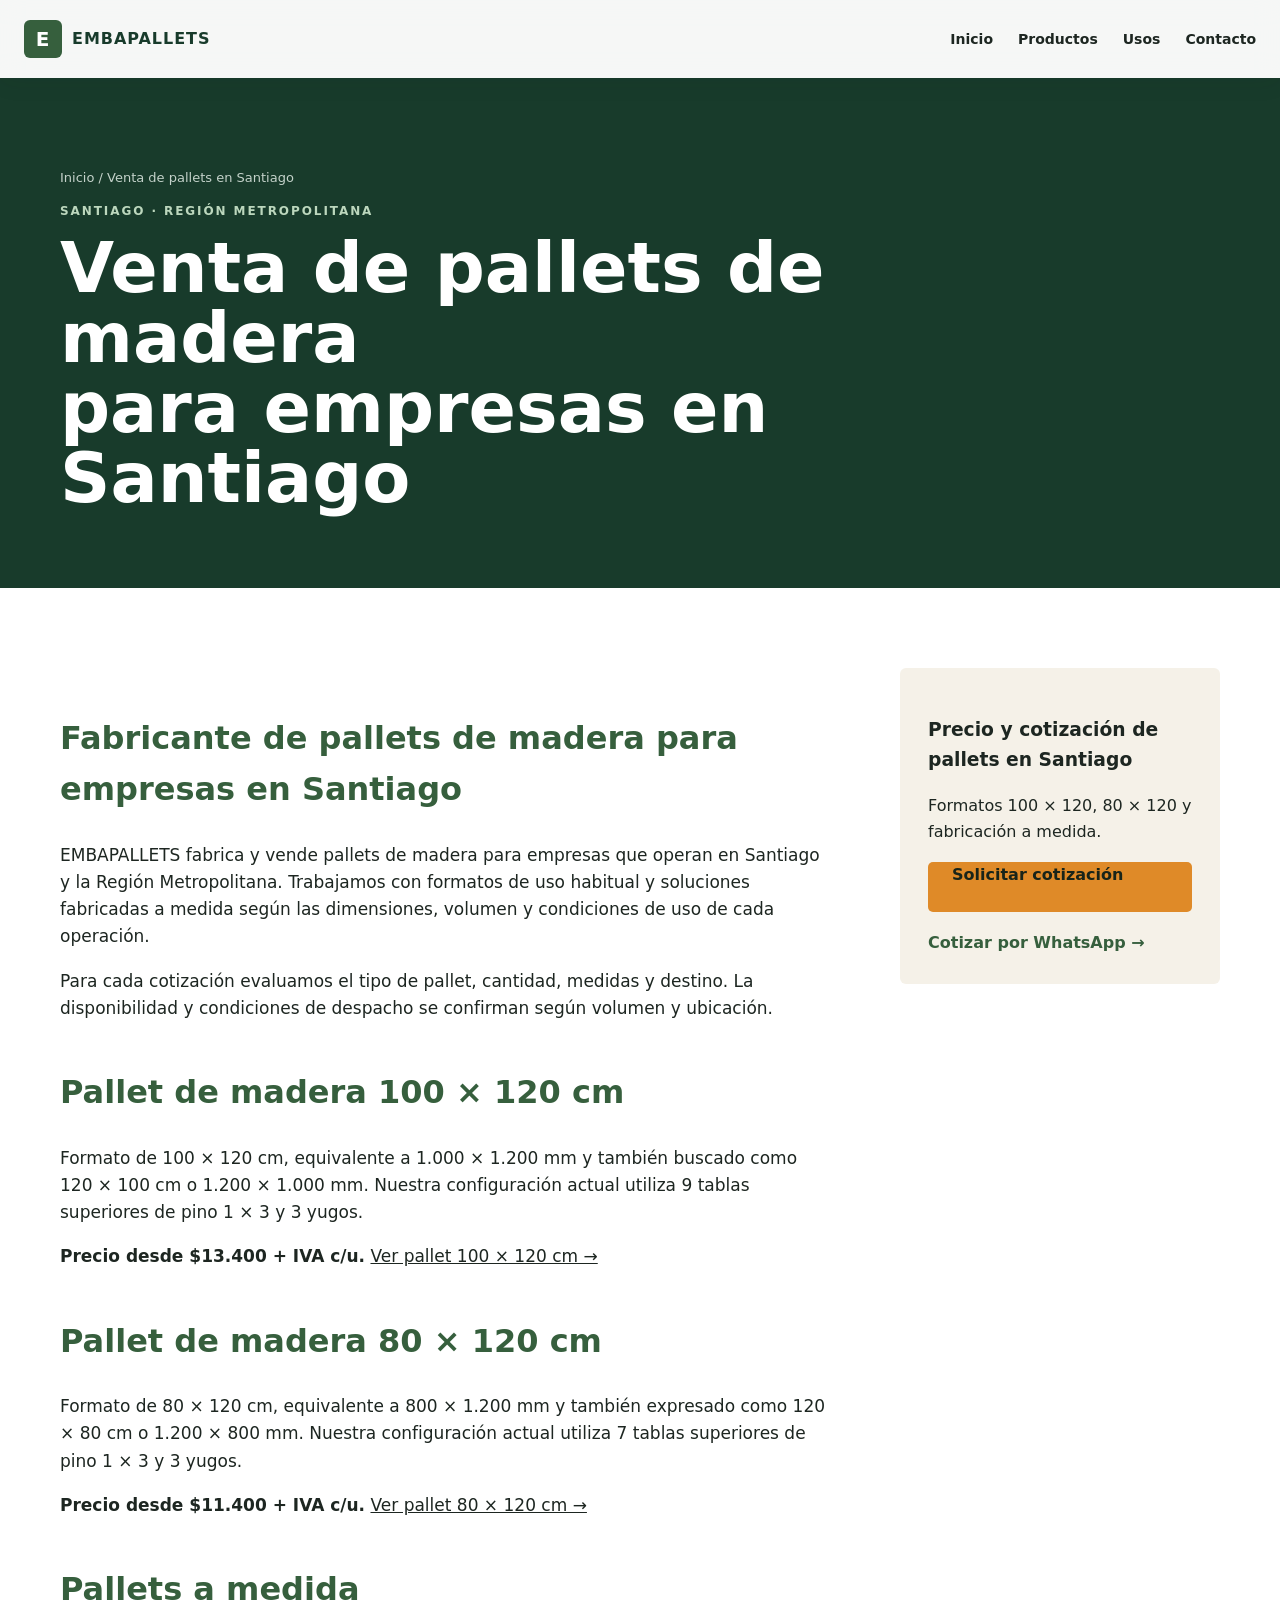
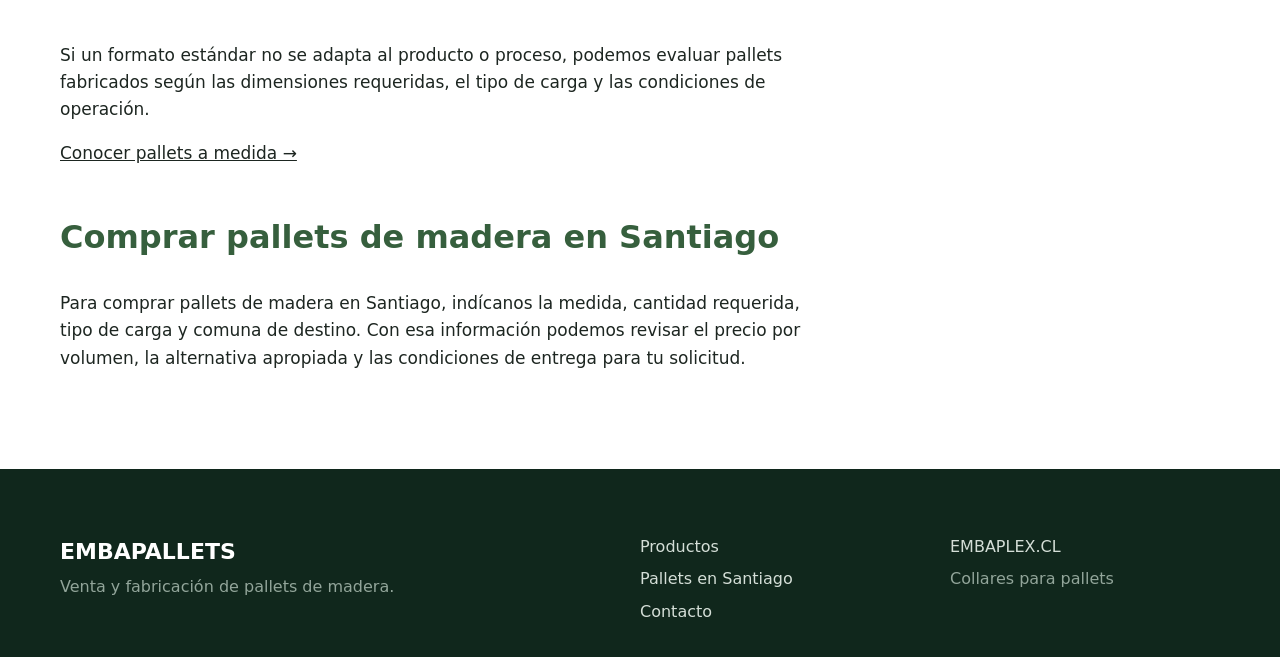
==== commit ae6094cc: "SEO: strengthen manufacturer and purchase intent in Santiago" ====
--- a/venta-pallets-santiago.html
+++ b/venta-pallets-santiago.html
@@ -3,9 +3,9 @@
 <head>
   <meta charset="utf-8">
   <meta name="viewport" content="width=device-width,initial-scale=1">
-  <title>Venta de Pallets en Santiago | Pallets de Madera | EMBAPALLETS</title>
+  <title>Fabricante y Venta de Pallets en Santiago | EMBAPALLETS</title>
   <link rel="canonical" href="https://embapallets.cl/venta-pallets-santiago.html">
-  <meta name="description" content="Cotiza pallets de madera para empresas en Santiago y Región Metropolitana. Formatos 100x120, 80x120 y pallets a medida. Consulta despacho según cantidad y destino.">
+  <meta name="description" content="Fabricación y venta de pallets de madera para empresas en Santiago y Región Metropolitana. Formatos 100x120, 80x120 y a medida. Cotiza por volumen.">
   <link rel="stylesheet" href="css/styles.css">
   <script type="application/ld+json">
 {
@@ -48,8 +48,8 @@
 
     <div class="wrap content-layout">
       <article class="prose">
-        <h2>Pallets para almacenamiento, transporte y operaciones logísticas</h2>
-        <p>EMBAPALLETS fabrica pallets de madera para empresas que operan en Santiago y la Región Metropolitana. Trabajamos con formatos de uso habitual y soluciones fabricadas a medida según las dimensiones y condiciones de uso de cada operación.</p>
+        <h2>Fabricante de pallets de madera para empresas en Santiago</h2>
+        <p>EMBAPALLETS fabrica y vende pallets de madera para empresas que operan en Santiago y la Región Metropolitana. Trabajamos con formatos de uso habitual y soluciones fabricadas a medida según las dimensiones, volumen y condiciones de uso de cada operación.</p>
         <p>Para cada cotización evaluamos el tipo de pallet, cantidad, medidas y destino. La disponibilidad y condiciones de despacho se confirman según volumen y ubicación.</p>
 
         <h2>Pallet de madera 100 × 120 cm</h2>
@@ -64,12 +64,12 @@
         <p>Si un formato estándar no se adapta al producto o proceso, podemos evaluar pallets fabricados según las dimensiones requeridas, el tipo de carga y las condiciones de operación.</p>
         <p><a href="productos/pallets-a-medida.html">Conocer pallets a medida →</a></p>
 
-        <h2>Cotización para Santiago y Región Metropolitana</h2>
-        <p>Indícanos la medida del pallet, cantidad requerida, tipo de carga y comuna de destino. Con esa información podemos revisar la alternativa apropiada y las condiciones de entrega para tu solicitud.</p>
+        <h2>Comprar pallets de madera en Santiago</h2>
+        <p>Para comprar pallets de madera en Santiago, indícanos la medida, cantidad requerida, tipo de carga y comuna de destino. Con esa información podemos revisar el precio por volumen, la alternativa apropiada y las condiciones de entrega para tu solicitud.</p>
       </article>
 
       <aside class="side-card">
-        <h3>Cotiza pallets en Santiago</h3>
+        <h3>Precio y cotización de pallets en Santiago</h3>
         <p>Formatos 100 × 120, 80 × 120 y fabricación a medida.</p>
         <a class="button primary" href="index.html#contacto">Solicitar cotización</a>
         <a class="text-link" href="https://wa.me/56942009515?text=Hola%2C%20quiero%20cotizar%20pallets%20para%20Santiago.%20Necesito%20indicar%20medida%2C%20cantidad%20y%20comuna." target="_blank" rel="noopener">Cotizar por WhatsApp →</a>
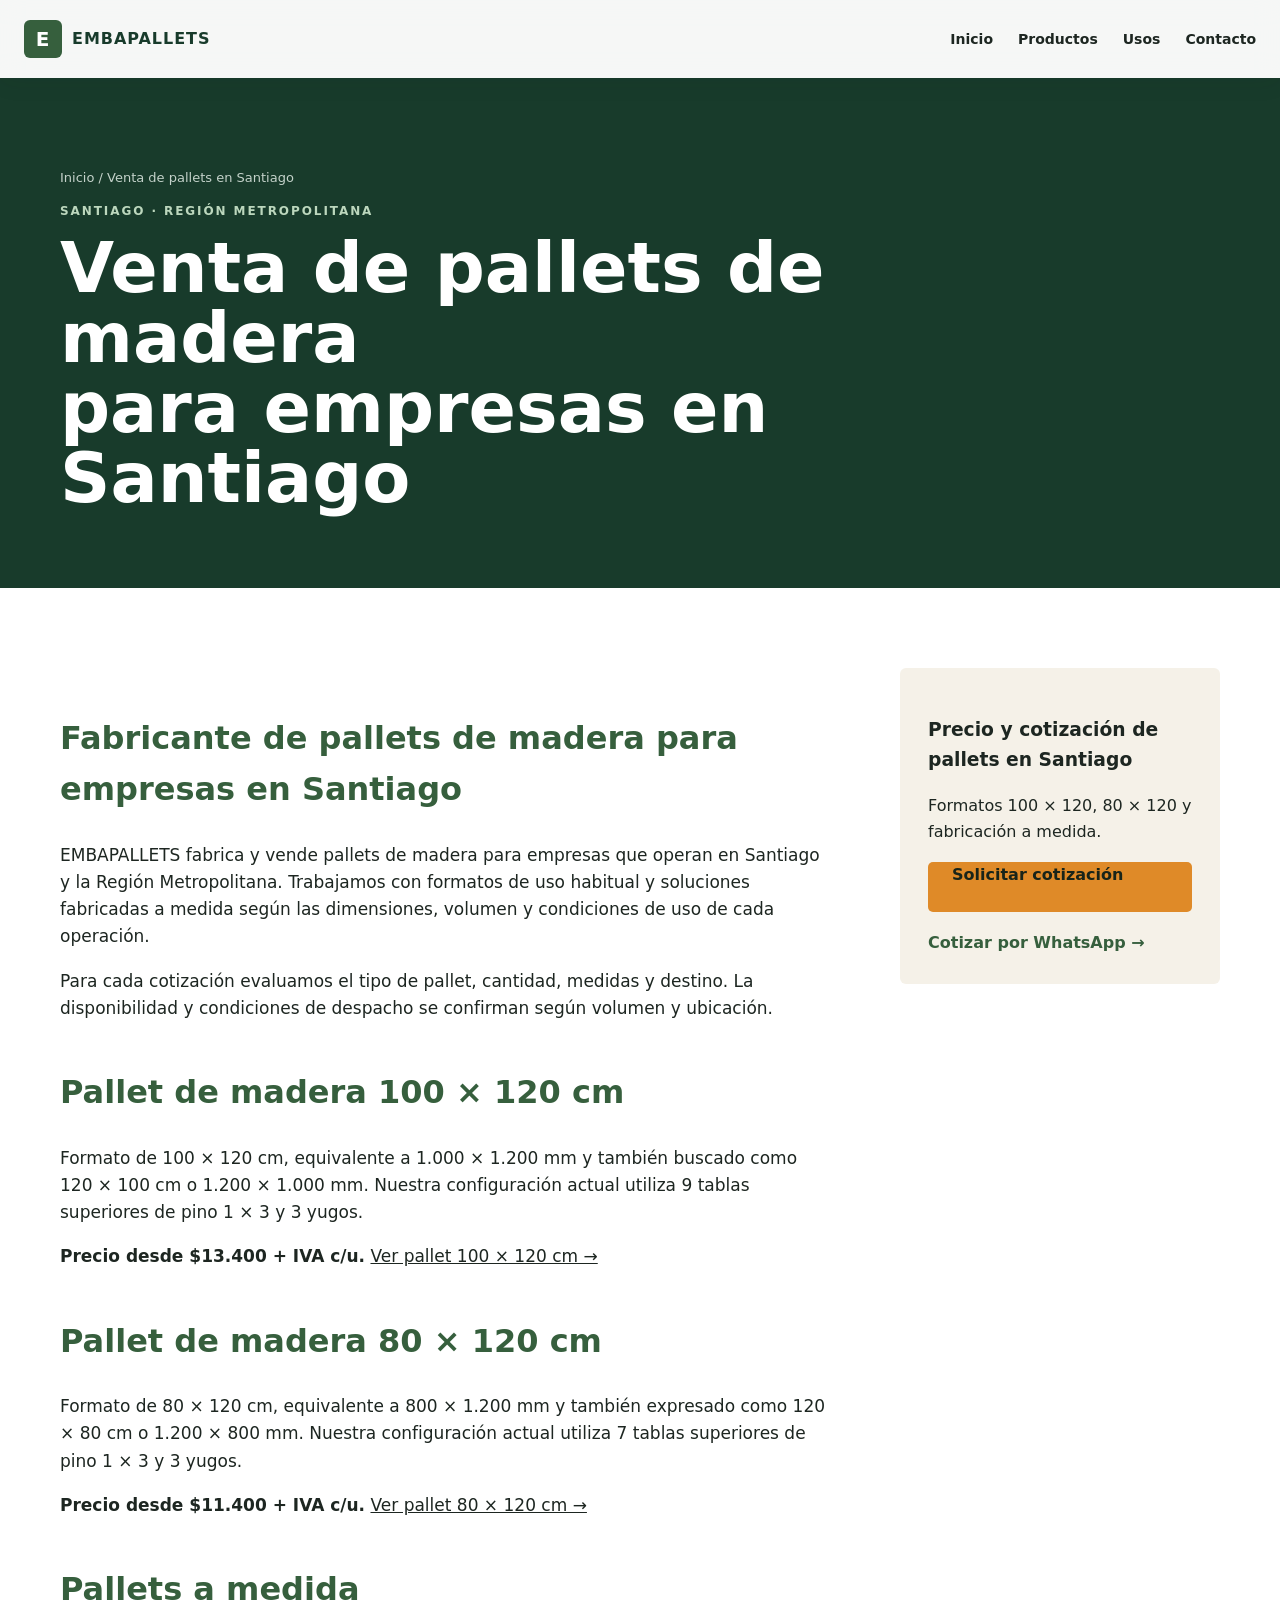
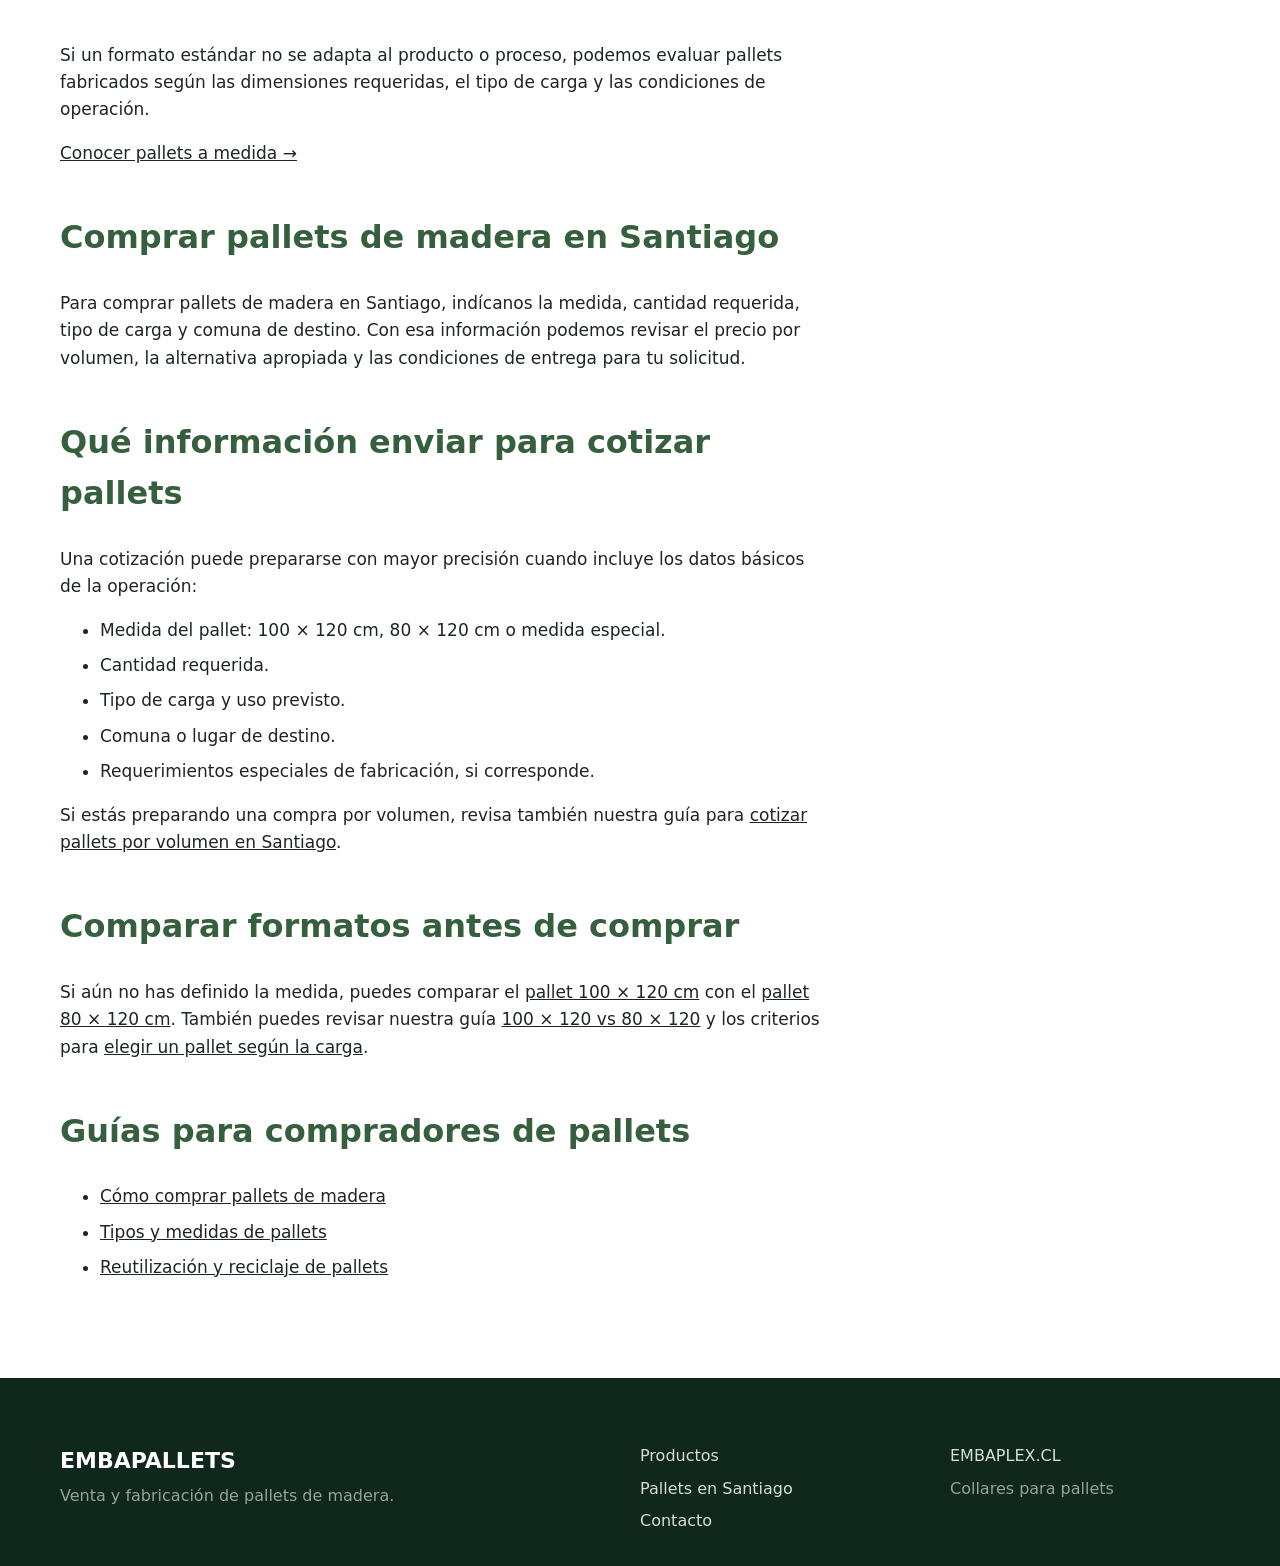
==== commit d9057e88: "SEO: reforzar venta de pallets en Santiago" ====
--- a/venta-pallets-santiago.html
+++ b/venta-pallets-santiago.html
@@ -66,6 +66,17 @@
 
         <h2>Comprar pallets de madera en Santiago</h2>
         <p>Para comprar pallets de madera en Santiago, indícanos la medida, cantidad requerida, tipo de carga y comuna de destino. Con esa información podemos revisar el precio por volumen, la alternativa apropiada y las condiciones de entrega para tu solicitud.</p>
+
+        <h2>Qué información enviar para cotizar pallets</h2>
+        <p>Una cotización puede prepararse con mayor precisión cuando incluye los datos básicos de la operación:</p>
+        <ul><li>Medida del pallet: 100 × 120 cm, 80 × 120 cm o medida especial.</li><li>Cantidad requerida.</li><li>Tipo de carga y uso previsto.</li><li>Comuna o lugar de destino.</li><li>Requerimientos especiales de fabricación, si corresponde.</li></ul>
+        <p>Si estás preparando una compra por volumen, revisa también nuestra guía para <a href="guia-pallets/cotizar-pallets-por-volumen-santiago.html">cotizar pallets por volumen en Santiago</a>.</p>
+
+        <h2>Comparar formatos antes de comprar</h2>
+        <p>Si aún no has definido la medida, puedes comparar el <a href="productos/pallet-estandar-100x120.html">pallet 100 × 120 cm</a> con el <a href="productos/pallet-europeo-80x120.html">pallet 80 × 120 cm</a>. También puedes revisar nuestra guía <a href="guia-pallets/pallet-100x120-vs-80x120.html">100 × 120 vs 80 × 120</a> y los criterios para <a href="guia-pallets/como-elegir-pallet-segun-carga.html">elegir un pallet según la carga</a>.</p>
+
+        <h2>Guías para compradores de pallets</h2>
+        <ul><li><a href="guia-pallets/como-comprar-pallets-de-madera.html">Cómo comprar pallets de madera</a></li><li><a href="guia-pallets/tipos-de-pallets.html">Tipos y medidas de pallets</a></li><li><a href="guia-pallets/reciclaje-de-pallets.html">Reutilización y reciclaje de pallets</a></li></ul>
       </article>
 
       <aside class="side-card">
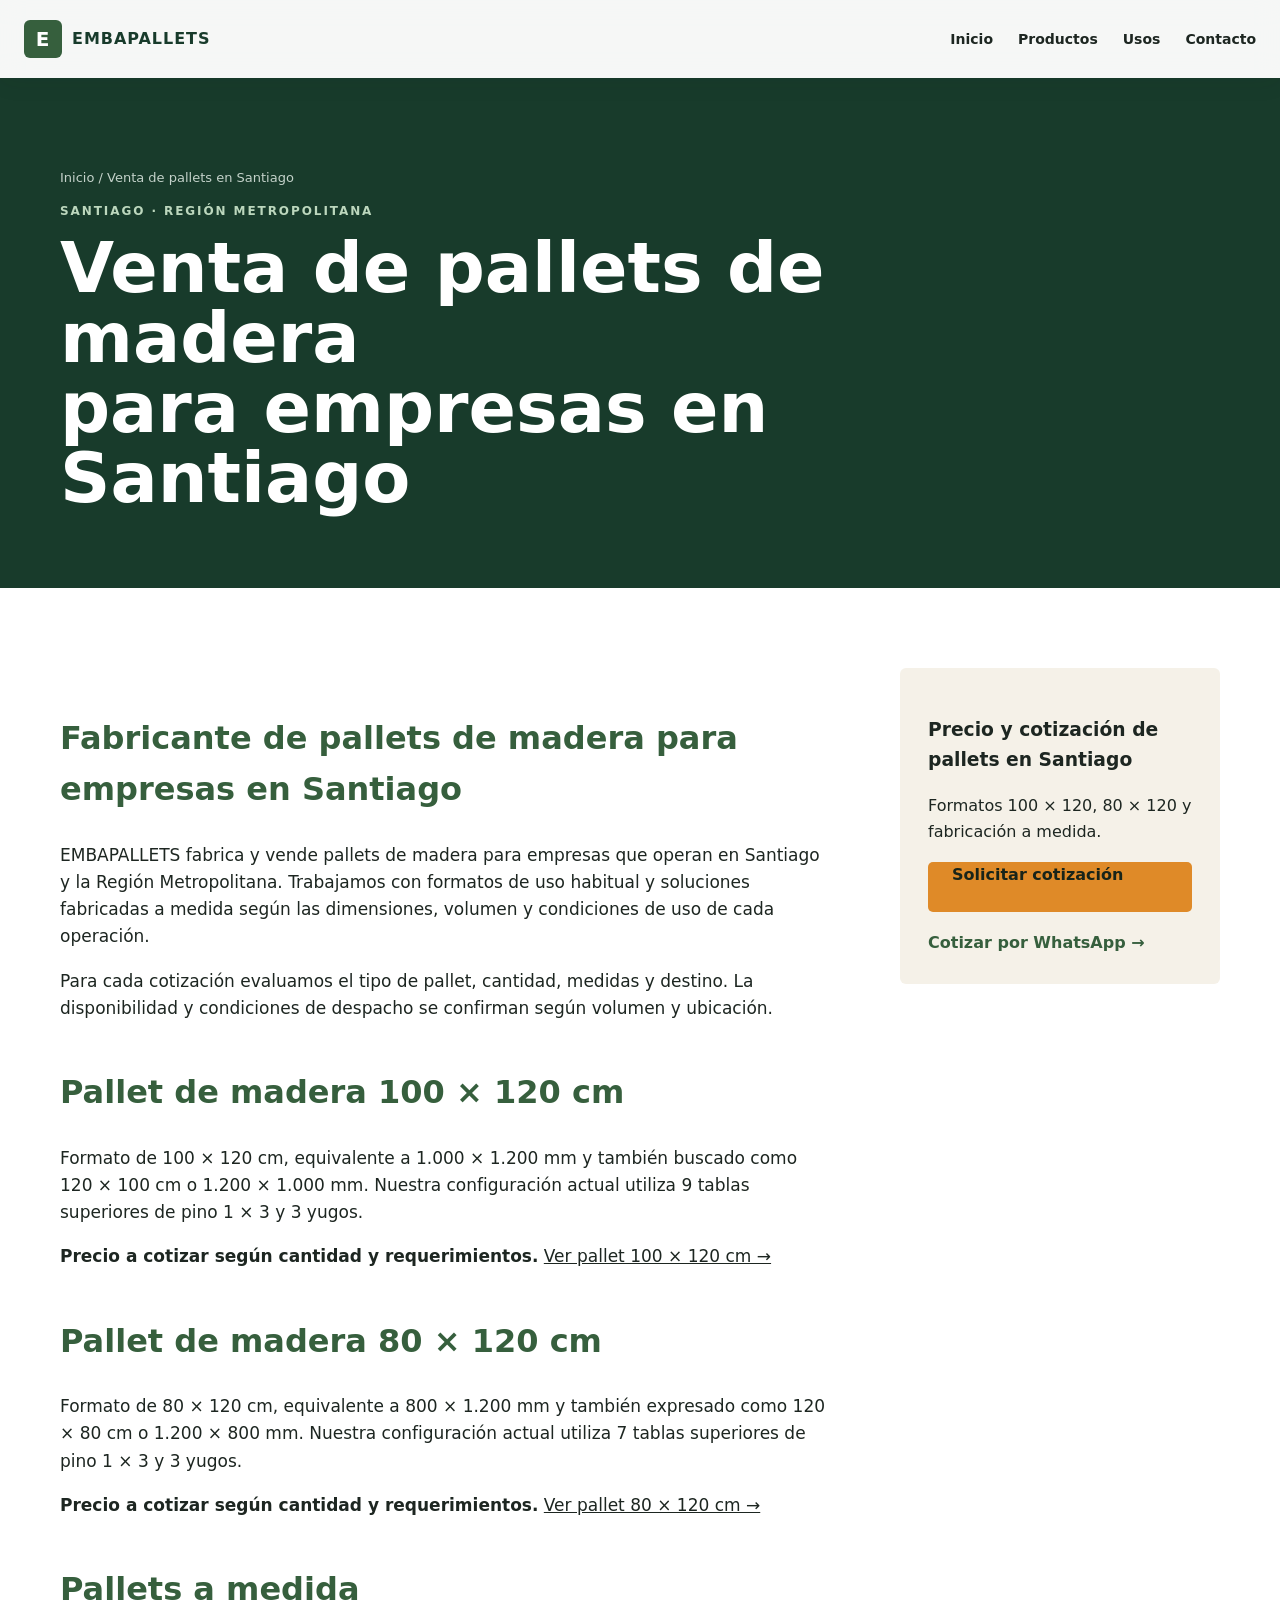
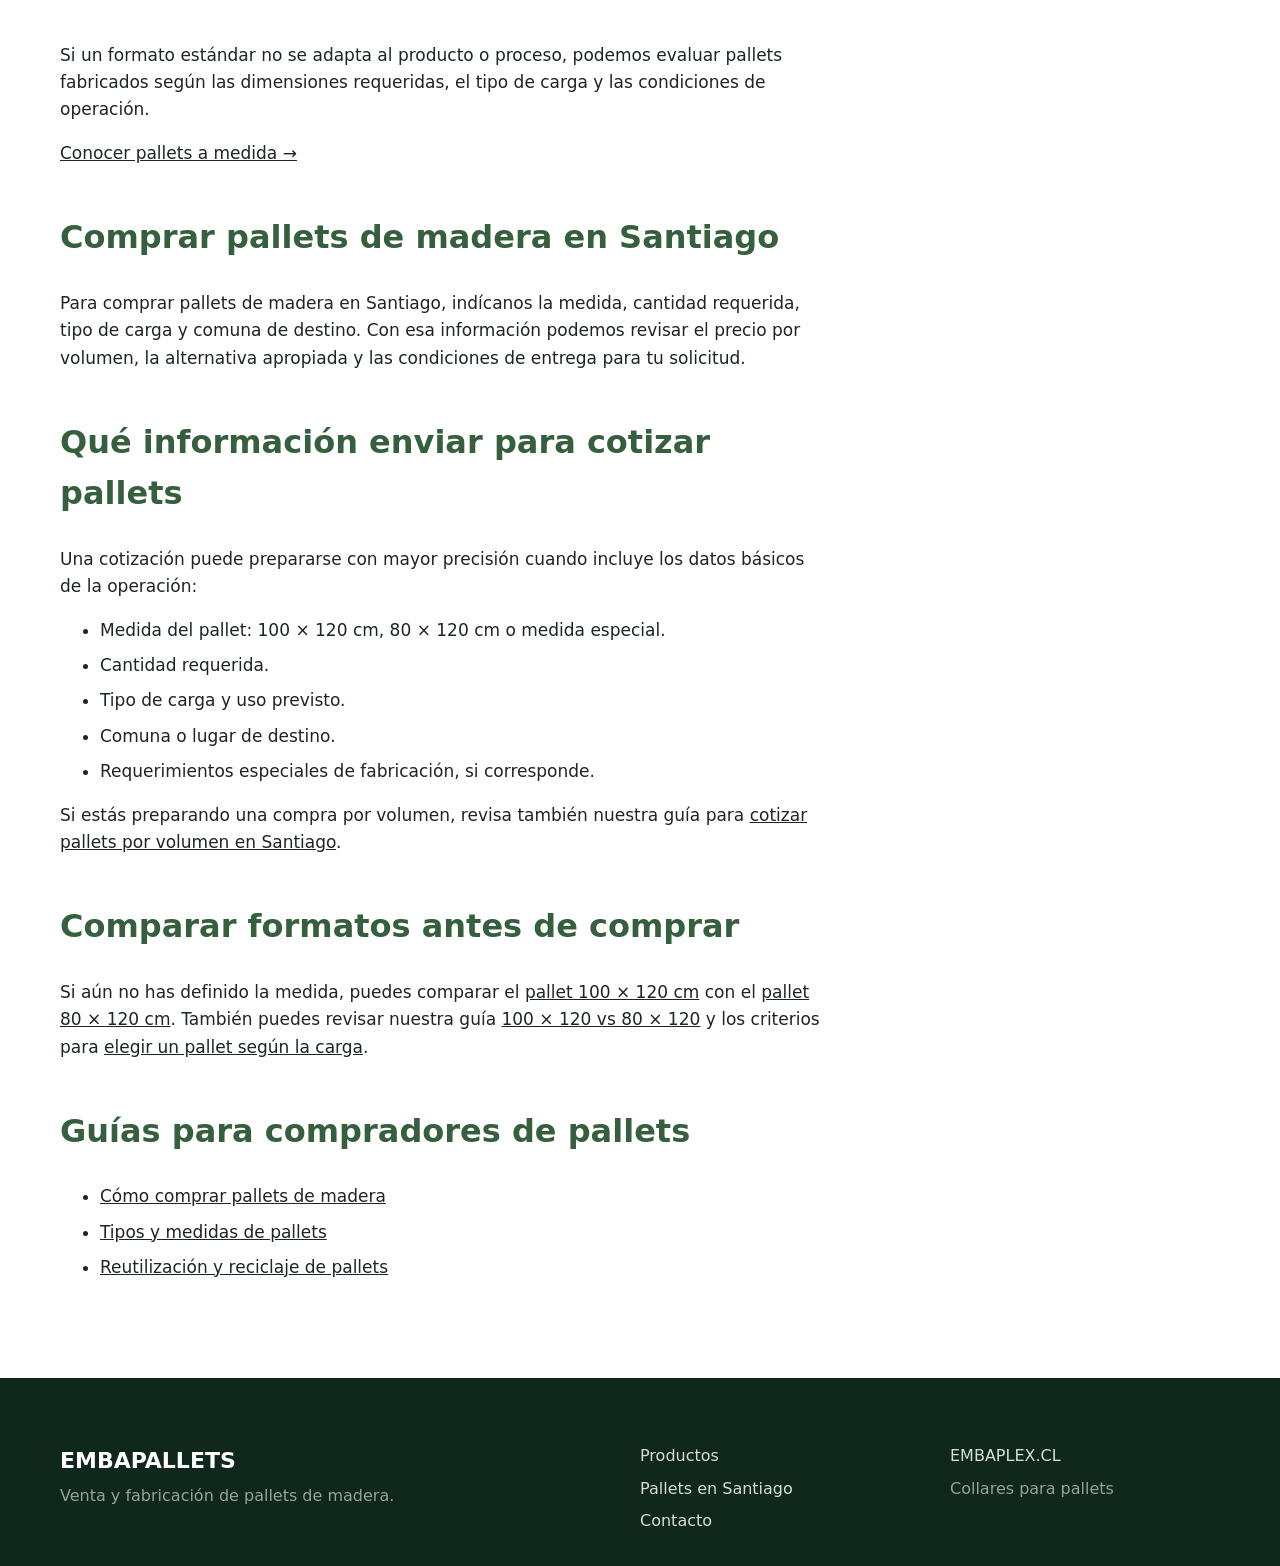
==== commit 22dfa0ad: "Ocultar precios públicos en EMBAPALLETS" ====
--- a/venta-pallets-santiago.html
+++ b/venta-pallets-santiago.html
@@ -54,11 +54,11 @@
 
         <h2>Pallet de madera 100 × 120 cm</h2>
         <p>Formato de 100 × 120 cm, equivalente a 1.000 × 1.200 mm y también buscado como 120 × 100 cm o 1.200 × 1.000 mm. Nuestra configuración actual utiliza 9 tablas superiores de pino 1 × 3 y 3 yugos.</p>
-        <p><strong>Precio desde $13.400 + IVA c/u.</strong> <a href="productos/pallet-estandar-100x120.html">Ver pallet 100 × 120 cm →</a></p>
+        <p><strong>Precio a cotizar según cantidad y requerimientos.</strong> <a href="productos/pallet-estandar-100x120.html">Ver pallet 100 × 120 cm →</a></p>
 
         <h2>Pallet de madera 80 × 120 cm</h2>
         <p>Formato de 80 × 120 cm, equivalente a 800 × 1.200 mm y también expresado como 120 × 80 cm o 1.200 × 800 mm. Nuestra configuración actual utiliza 7 tablas superiores de pino 1 × 3 y 3 yugos.</p>
-        <p><strong>Precio desde $11.400 + IVA c/u.</strong> <a href="productos/pallet-europeo-80x120.html">Ver pallet 80 × 120 cm →</a></p>
+        <p><strong>Precio a cotizar según cantidad y requerimientos.</strong> <a href="productos/pallet-europeo-80x120.html">Ver pallet 80 × 120 cm →</a></p>
 
         <h2>Pallets a medida</h2>
         <p>Si un formato estándar no se adapta al producto o proceso, podemos evaluar pallets fabricados según las dimensiones requeridas, el tipo de carga y las condiciones de operación.</p>
